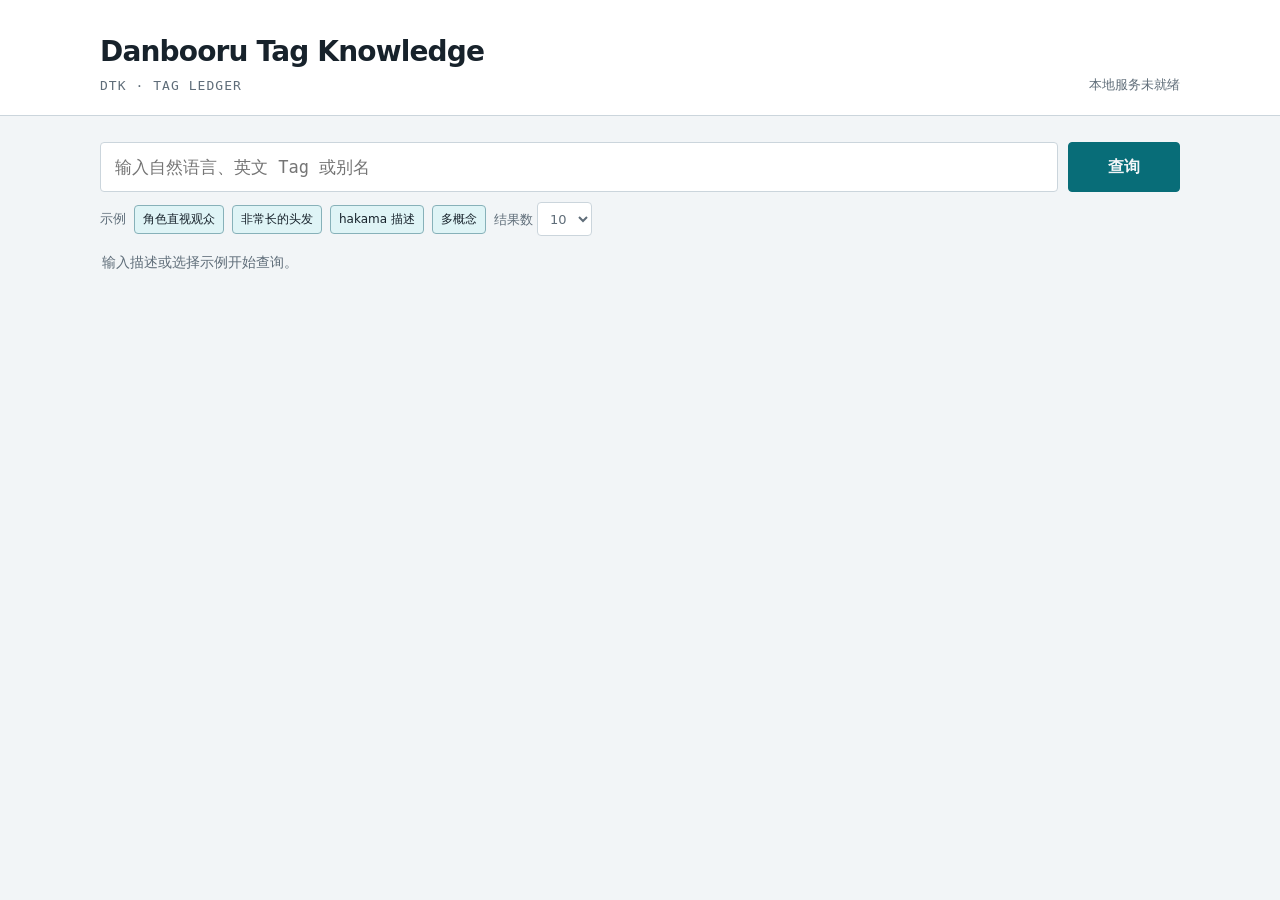
==== web/index.html @ 4ef67b13 "M2: add semantic hybrid retrieval and local web UI" ====
<!doctype html>
<html lang="zh-CN">
<head>
  <meta charset="utf-8">
  <meta name="viewport" content="width=device-width, initial-scale=1">
  <title>DTK · Danbooru Tag Knowledge</title>
  <style>
    :root {
      --paper: #f2f5f7;
      --surface: #ffffff;
      --ink: #17222b;
      --muted: #5f6d79;
      --line: #cbd5dc;
      --accent: #086d78;
      --accent-soft: #dff4f6;
      --general: #007482;
      --artist: #a84846;
      --copyright: #75519f;
      --character: #2d7444;
      --meta: #a36616;
      --mono: Consolas, "Cascadia Mono", "Sarasa Mono SC", monospace;
      --sans: "Segoe UI", "PingFang SC", "Microsoft YaHei", system-ui, sans-serif;
    }

    @media (prefers-color-scheme: dark) {
      :root {
        --paper: #101820;
        --surface: #17222b;
        --ink: #e9f0f4;
        --muted: #9dadb8;
        --line: #30404b;
        --accent: #74d7e2;
        --accent-soft: #173238;
      }
    }

    * { box-sizing: border-box; }
    body {
      margin: 0;
      min-height: 100vh;
      background: var(--paper);
      color: var(--ink);
      font-family: var(--sans);
      line-height: 1.55;
    }

    .shell { width: min(1080px, calc(100% - 32px)); margin: 0 auto; }

    header {
      border-bottom: 1px solid var(--line);
      background: var(--surface);
    }
    .header-row {
      display: flex;
      align-items: end;
      justify-content: space-between;
      gap: 24px;
      padding: 30px 0 20px;
    }
    h1 {
      margin: 0;
      font-size: 28px;
      letter-spacing: -0.03em;
    }
    h1 small {
      display: block;
      margin-top: 5px;
      font: 500 13px/1.3 var(--mono);
      color: var(--muted);
      letter-spacing: 0.08em;
    }
    .service-status {
      flex: 0 0 auto;
      max-width: 300px;
      font-size: 13px;
      color: var(--muted);
      text-align: right;
    }
    .service-status strong { color: var(--ink); font-weight: 650; }

    .search-panel { margin: 26px 0 12px; }
    .query-grid { display: grid; grid-template-columns: 1fr 112px; gap: 10px; }
    input[type="search"], select, button {
      font: inherit;
      color: inherit;
      border: 1px solid var(--line);
      background: var(--surface);
      border-radius: 4px;
    }
    input[type="search"] {
      width: 100%;
      min-height: 50px;
      padding: 10px 14px;
      font-family: var(--mono);
      font-size: 17px;
    }
    input[type="search"]:focus-visible, select:focus-visible, button:focus-visible {
      outline: 3px solid color-mix(in srgb, var(--accent) 45%, transparent);
      outline-offset: 1px;
      border-color: var(--accent);
    }
    button { cursor: pointer; }
    button[type="submit"] {
      min-height: 50px;
      background: var(--accent);
      border-color: var(--accent);
      color: var(--paper);
      font-weight: 700;
    }
    .query-tools {
      display: flex;
      flex-wrap: wrap;
      align-items: center;
      gap: 8px;
      margin-top: 10px;
      color: var(--muted);
      font-size: 13px;
    }
    .example {
      padding: 4px 8px;
      font-size: 12px;
      color: var(--ink);
      background: var(--accent-soft);
      border-color: color-mix(in srgb, var(--accent) 35%, var(--line));
    }
    select { min-height: 34px; padding: 4px 8px; margin-left: auto; }

    .status-line {
      min-height: 28px;
      margin: 0;
      padding: 4px 2px;
      color: var(--muted);
      font-size: 14px;
    }
    .status-line.error { color: var(--artist); }

    .results {
      display: grid;
      gap: 9px;
      margin: 0 0 48px;
      padding: 0;
      list-style: none;
    }
    .result {
      display: grid;
      grid-template-columns: 46px 1fr auto;
      gap: 12px;
      padding: 14px 16px;
      background: var(--surface);
      border: 1px solid var(--line);
      border-left: 4px solid var(--tag-color, var(--accent));
      border-radius: 3px;
    }
    .result-index {
      font-family: var(--mono);
      color: var(--muted);
      font-size: 13px;
      padding-top: 4px;
    }
    .result-main { min-width: 0; }
    .tag-line { display: flex; flex-wrap: wrap; align-items: center; gap: 8px; }
    code.tag {
      font-family: var(--mono);
      font-size: 16px;
      font-weight: 700;
      color: var(--ink);
      overflow-wrap: anywhere;
    }
    .chip {
      display: inline-block;
      padding: 1px 7px;
      border-radius: 999px;
      color: #fff;
      background: var(--tag-color, var(--muted));
      font-size: 11px;
      font-weight: 700;
      letter-spacing: .02em;
    }
    .meta { margin-top: 5px; color: var(--muted); font-size: 12.5px; }
    .excerpt { margin: 8px 0 0; font-size: 14px; color: var(--ink); }
    .actions { display: flex; flex-direction: column; align-items: stretch; gap: 6px; }
    .actions button { min-width: 70px; min-height: 30px; font-size: 12px; }
    details.tag-detail { margin-top: 10px; }
    details.tag-detail summary { color: var(--accent); cursor: pointer; font-size: 13px; }
    .detail-body { margin-top: 6px; white-space: pre-wrap; font-size: 13.5px; }
    .result.group { display: block; border-left-color: var(--accent); }
    .group-head {
      display: flex;
      flex-wrap: wrap;
      align-items: baseline;
      gap: 8px;
    }
    .group-label {
      font-family: var(--mono);
      font-size: 11px;
      letter-spacing: .08em;
      color: var(--accent);
    }
    .group-query { font-weight: 650; overflow-wrap: anywhere; }
    .group-meta { color: var(--muted); font-size: 12.5px; }
    .group-results {
      display: grid;
      gap: 8px;
      margin: 10px 0 0;
      padding: 0;
      list-style: none;
    }
    .group-empty { color: var(--muted); font-size: 13px; }
    .empty {
      padding: 36px;
      text-align: center;
      background: var(--surface);
      border: 1px dashed var(--line);
      color: var(--muted);
    }

    @media (max-width: 680px) {
      .header-row { align-items: start; flex-direction: column; gap: 10px; }
      .service-status { text-align: left; }
      .query-grid { grid-template-columns: 1fr; }
      .result { grid-template-columns: 1fr; }
      .result-index { display: none; }
      .actions { flex-direction: row; }
      select { margin-left: 0; }
    }

    @media (prefers-reduced-motion: no-preference) {
      button[type="submit"]:active { transform: translateY(1px); }
    }
  </style>
</head>
<body>
<header>
  <div class="shell header-row">
    <div>
      <h1>Danbooru Tag Knowledge<small>DTK · TAG LEDGER</small></h1>
    </div>
    <div class="service-status" id="service-status">正在连接本地知识库…</div>
  </div>
</header>

<main class="shell">
  <section class="search-panel" aria-label="Tag 查询">
    <form id="search-form" class="query-grid">
      <input
        id="query"
        name="query"
        type="search"
        autocomplete="off"
        placeholder="输入自然语言、英文 Tag 或别名"
        aria-label="查询 Tag"
        required
      >
      <button type="submit">查询</button>
    </form>
    <div class="query-tools">
      <span>示例</span>
      <button class="example" type="button" data-query="角色直视观众">角色直视观众</button>
      <button class="example" type="button" data-query="非常长的头发">非常长的头发</button>
      <button class="example" type="button" data-query="traditional japanese wide trouser skirt">hakama 描述</button>
      <button class="example" type="button" data-query="角色直视观众，非常长的头发">多概念</button>
      <label>
        结果数
        <select id="limit" aria-label="返回结果数">
          <option value="5">5</option>
          <option value="10" selected>10</option>
          <option value="20">20</option>
          <option value="50">50</option>
        </select>
      </label>
    </div>
  </section>

  <p class="status-line" id="status" role="status" aria-live="polite">输入描述或选择示例开始查询。</p>
  <ul class="results" id="results" aria-label="查询结果"></ul>
</main>

<script>
'use strict';
const form = document.getElementById('search-form');
const queryInput = document.getElementById('query');
const limitInput = document.getElementById('limit');
const statusLine = document.getElementById('status');
const resultsList = document.getElementById('results');
const serviceStatus = document.getElementById('service-status');
const numberFormat = new Intl.NumberFormat('zh-CN');
const matchLabels = {
  exact_name: '精确名称',
  alias: '别名',
  full_text: '全文',
  vector: '语义',
  hybrid: '混合',
  grouped: '分组'
};

function setBusy(text) {
  statusLine.classList.remove('error');
  statusLine.textContent = text;
}

function setError(text) {
  statusLine.classList.add('error');
  statusLine.textContent = text;
}

function categoryColor(type) {
  const colors = {
    general: 'var(--general)',
    artist: 'var(--artist)',
    copyright: 'var(--copyright)',
    character: 'var(--character)',
    meta: 'var(--meta)'
  };
  return colors[type] || 'var(--muted)';
}

function makeElement(tag, className, text) {
  const node = document.createElement(tag);
  if (className) node.className = className;
  if (text !== undefined) node.textContent = text;
  return node;
}

async function loadTagDetail(name, container, button) {
  button.disabled = true;
  try {
    const response = await fetch(`/api/tag?name=${encodeURIComponent(name)}`);
    const record = await response.json();
    if (!response.ok) throw new Error(record.error || '读取详情失败');
    const details = makeElement('details', 'tag-detail');
    const summary = makeElement('summary', '', '完整释义与别名');
    const body = makeElement('div', 'detail-body');
    body.textContent = record.wiki || '(此 Tag 在当前快照中没有 Wiki)';
    if (record.aliases?.length) {
      body.textContent += `\n\n别名：${record.aliases.join('、')}`;
    }
    details.append(summary, body);
    container.append(details);
    button.textContent = '已展开';
  } catch (error) {
    setError(error.message);
    button.disabled = false;
  }
}

function renderResult(item, index) {
  const row = makeElement('li', 'result');
  row.style.setProperty('--tag-color', categoryColor(item.type));

  const indexNode = makeElement('div', 'result-index', String(index).padStart(2, '0'));
  const main = makeElement('div', 'result-main');
  const tagLine = makeElement('div', 'tag-line');
  tagLine.append(
    makeElement('code', 'tag', item.tag),
    makeElement('span', 'chip', item.type)
  );

  const meta = makeElement('div', 'meta');
  const matchText = matchLabels[item.matched_by] || item.matched_by;
  const scoreText = item.match_score === undefined ? '' : ` · score ${Number(item.match_score).toFixed(4)}`;
  const aliasText = item.matched_alias ? ` · 命中别名 ${item.matched_alias}` : '';
  meta.textContent = `${matchText} · ${numberFormat.format(item.post_count)} 图${scoreText}${aliasText}`;

  main.append(tagLine, meta);
  if (item.wiki_excerpt) main.append(makeElement('p', 'excerpt', item.wiki_excerpt));

  const actions = makeElement('div', 'actions');
  const copyButton = makeElement('button', '', '复制');
  copyButton.type = 'button';
  copyButton.addEventListener('click', async () => {
    await navigator.clipboard.writeText(item.tag);
    copyButton.textContent = '已复制';
  });
  const detailButton = makeElement('button', '', '详情');
  detailButton.type = 'button';
  detailButton.addEventListener('click', () => {
    loadTagDetail(item.tag, main, detailButton);
  });
  actions.append(copyButton, detailButton);
  row.append(indexNode, main, actions);
  return row;
}

function renderGroup(group, groupIndex) {
  const wrapper = makeElement('li', 'result group');
  const head = makeElement('div', 'group-head');
  const label = makeElement('span', 'group-label', `CONCEPT ${String(groupIndex).padStart(2, '0')}`);
  const query = makeElement('span', 'group-query', group.query);
  const matchText = matchLabels[group.matched_by] || group.matched_by;
  const meta = makeElement('span', 'group-meta', `${matchText} · ${group.results.length} 条`);
  head.append(label, query, meta);
  const rows = makeElement('ul', 'group-results');
  group.results.forEach((item, index) => rows.append(renderResult(item, index + 1)));
  if (!group.results.length) rows.append(makeElement('li', 'group-empty', '这个概念没有匹配 Tag。'));
  wrapper.append(head, rows);
  return wrapper;
}

async function runSearch(event) {
  event.preventDefault();
  const query = queryInput.value.trim();
  if (!query) return;
  setBusy('正在查询…');
  resultsList.replaceChildren();
  try {
    const params = new URLSearchParams({query, limit: limitInput.value});
    const response = await fetch(`/api/search?${params}`);
    const result = await response.json();
    if (!response.ok) throw new Error(result.error || '查询失败');
    if (result.groups) {
      result.groups.forEach((group, index) => resultsList.append(renderGroup(group, index + 1)));
      const total = result.groups.reduce((sum, group) => sum + group.results.length, 0);
      setBusy(`完成 · 分组 · ${result.groups.length} 组 · ${total} 条`);
      return;
    }
    const rows = result.results || [];
    rows.forEach((item, index) => resultsList.append(renderResult(item, index + 1)));
    if (!rows.length) {
      const empty = makeElement('li', 'empty', '当前快照没有匹配的 Tag。可以换一种画面描述，或直接输入英文 Tag。');
      resultsList.append(empty);
    }
    setBusy(`完成 · ${matchLabels[result.matched_by] || result.matched_by} · 返回 ${rows.length} 条`);
  } catch (error) {
    setError(error.message);
  }
}

async function loadHealth() {
  try {
    const response = await fetch('/health');
    const health = await response.json();
    if (!health.semantic) {
      serviceStatus.innerHTML = '';
      serviceStatus.append('当前模式：FTS 词典');
      return;
    }
    serviceStatus.innerHTML = '';
    serviceStatus.append(
      '语义检索：',
      Object.assign(document.createElement('strong'), {textContent: '开启'}),
      ` · ${numberFormat.format(health.indexed_tags)} Tag`
    );
  } catch {
    serviceStatus.textContent = '本地服务未就绪';
  }
}

document.querySelectorAll('.example').forEach((button) => {
  button.addEventListener('click', () => {
    queryInput.value = button.dataset.query;
    form.requestSubmit();
  });
});
form.addEventListener('submit', runSearch);
loadHealth();
</script>
</body>
</html>
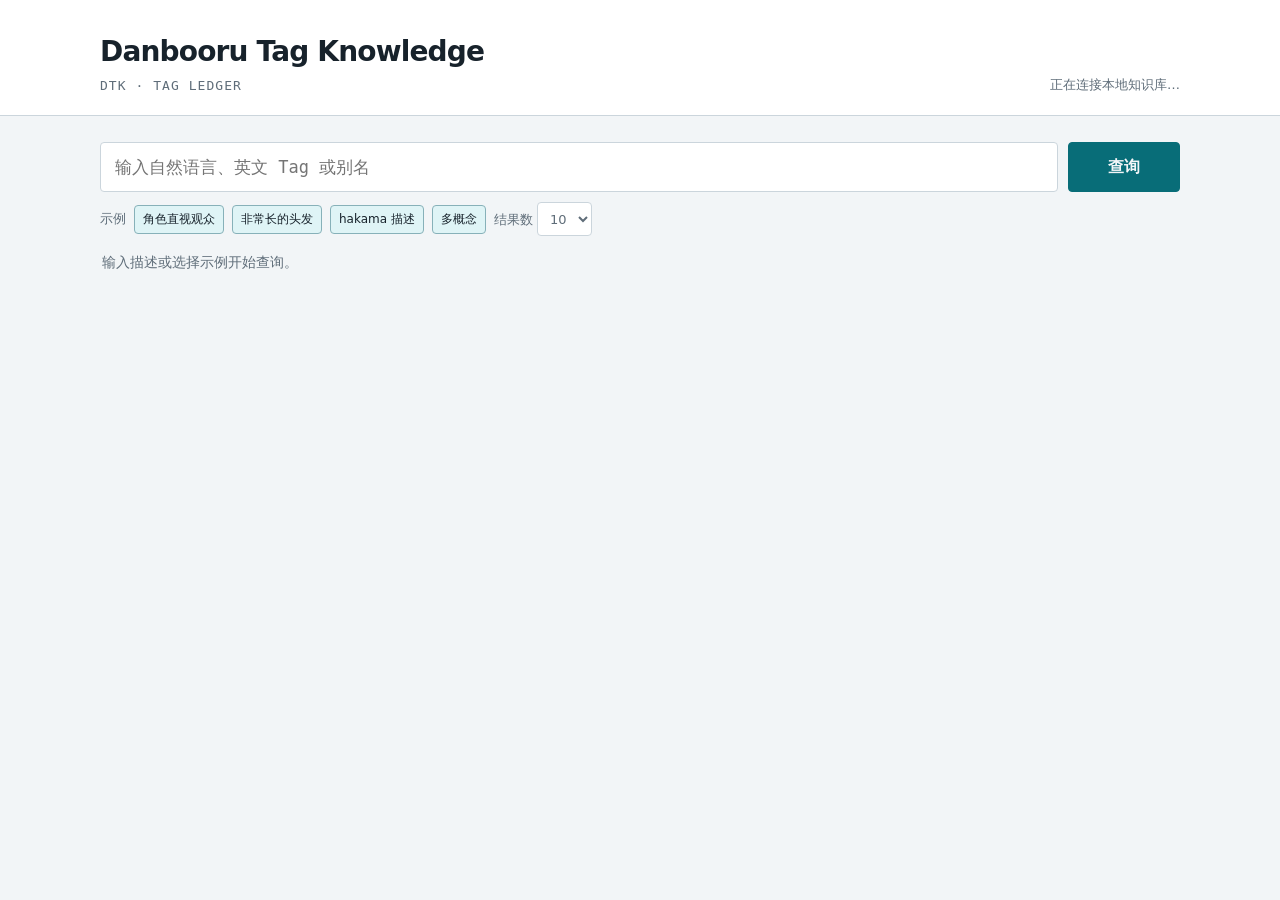
==== commit 6bf3de44: "M2: surface Chinese layers in web UI, log build-out inventory" ====
--- a/web/index.html
+++ b/web/index.html
@@ -290,6 +290,7 @@
   full_text: '全文',
   vector: '语义',
   hybrid: '混合',
+  no_match: '无匹配',
   grouped: '分组'
 };
 
@@ -328,11 +329,36 @@
     const record = await response.json();
     if (!response.ok) throw new Error(record.error || '读取详情失败');
     const details = makeElement('details', 'tag-detail');
-    const summary = makeElement('summary', '', '完整释义与别名');
+    const summary = makeElement('summary', '', '完整释义、证据与别名');
     const body = makeElement('div', 'detail-body');
-    body.textContent = record.wiki || '(此 Tag 在当前快照中没有 Wiki)';
+    let detailText = '';
+    if (record.research) {
+      detailText += `已发布研究定义：${record.research.definition_zh}\n`;
+      if (record.research.documents?.length) {
+        detailText += `\n语义表达：\n${record.research.documents.map(doc => `${doc.language.toUpperCase()} ${doc.kind}: ${doc.text}`).join('\n')}\n`;
+      }
+      if (record.research.evidence?.length) {
+        detailText += `\n证据：\n${record.research.evidence.map(item => `- ${item.quote}\n  ${item.url}`).join('\n')}\n`;
+      }
+      detailText += `\n发布时间：${record.research.published_at}\n`;
+    if (record.cn_definition) {
+      detailText += `\n中文定义：${record.cn_definition}\n`;
+    }
+    detailText += record.wiki
+      ? `\n官方 Wiki${record.wiki_source === 'upstream' ? '（官方线站同步）' : ''}：\n${record.wiki}`
+      : '\n官方 Wiki：当前快照没有原文。';
+    body.textContent = detailText;
+    if (record.cn_name) {
+      body.textContent += `\n\n中文名：${record.cn_name}`;
+    }
     if (record.aliases?.length) {
-      body.textContent += `\n\n别名：${record.aliases.join('、')}`;
+      body.textContent += `\n别名：${record.aliases.join('、')}`;
+    }
+    if (record.other_names?.length) {
+      body.textContent += `\n官方别名（含中/日）：${record.other_names.join('、')}`;
+    }
+    if (record.search_terms?.length) {
+      body.textContent += `\n检索联想词：${record.search_terms.join('、')}`;
     }
     details.append(summary, body);
     container.append(details);
@@ -354,6 +380,9 @@
     makeElement('code', 'tag', item.tag),
     makeElement('span', 'chip', item.type)
   );
+  if (item.cn_name) {
+    tagLine.append(makeElement('span', 'chip cn', item.cn_name));
+  }
 
   const meta = makeElement('div', 'meta');
   const matchText = matchLabels[item.matched_by] || item.matched_by;
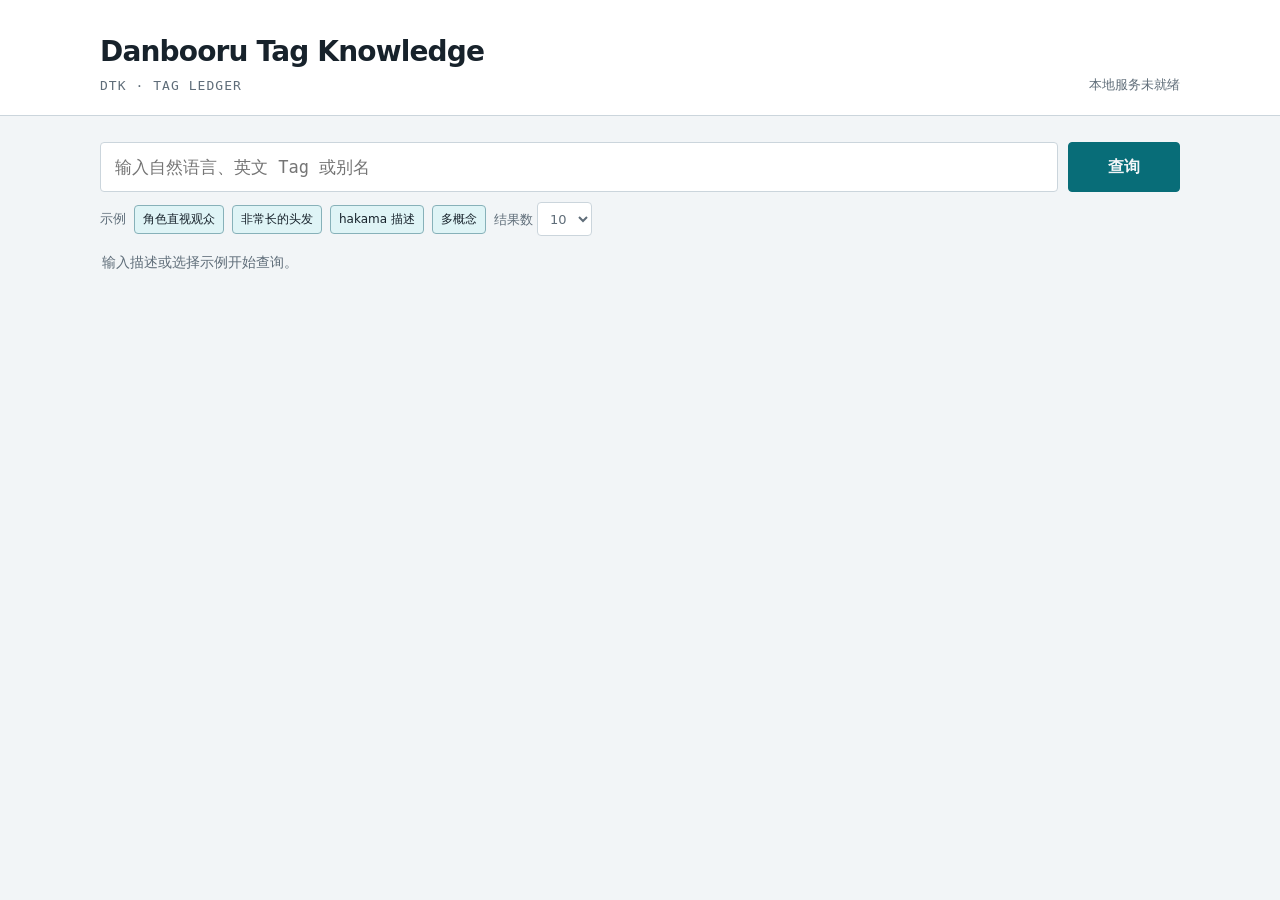
==== commit e34557f0: "webui: fix script-breaking brace, add embed FTS fallback with degraded notice - web/index.html: load" ====
--- a/web/index.html
+++ b/web/index.html
@@ -341,6 +341,7 @@
         detailText += `\n证据：\n${record.research.evidence.map(item => `- ${item.quote}\n  ${item.url}`).join('\n')}\n`;
       }
       detailText += `\n发布时间：${record.research.published_at}\n`;
+    }
     if (record.cn_definition) {
       detailText += `\n中文定义：${record.cn_definition}\n`;
     }
@@ -436,10 +437,11 @@
     const response = await fetch(`/api/search?${params}`);
     const result = await response.json();
     if (!response.ok) throw new Error(result.error || '查询失败');
+    const degradedNote = result.degraded ? ' · 嵌入服务不可用，已跳过语义检索（检查 DTK_LLM_BASE_URL 配置）' : '';
     if (result.groups) {
       result.groups.forEach((group, index) => resultsList.append(renderGroup(group, index + 1)));
       const total = result.groups.reduce((sum, group) => sum + group.results.length, 0);
-      setBusy(`完成 · 分组 · ${result.groups.length} 组 · ${total} 条`);
+      setBusy(`完成 · 分组 · ${result.groups.length} 组 · ${total} 条${degradedNote}`);
       return;
     }
     const rows = result.results || [];
@@ -448,7 +450,7 @@
       const empty = makeElement('li', 'empty', '当前快照没有匹配的 Tag。可以换一种画面描述，或直接输入英文 Tag。');
       resultsList.append(empty);
     }
-    setBusy(`完成 · ${matchLabels[result.matched_by] || result.matched_by} · 返回 ${rows.length} 条`);
+    setBusy(`完成 · ${matchLabels[result.matched_by] || result.matched_by} · 返回 ${rows.length} 条${degradedNote}`);
   } catch (error) {
     setError(error.message);
   }
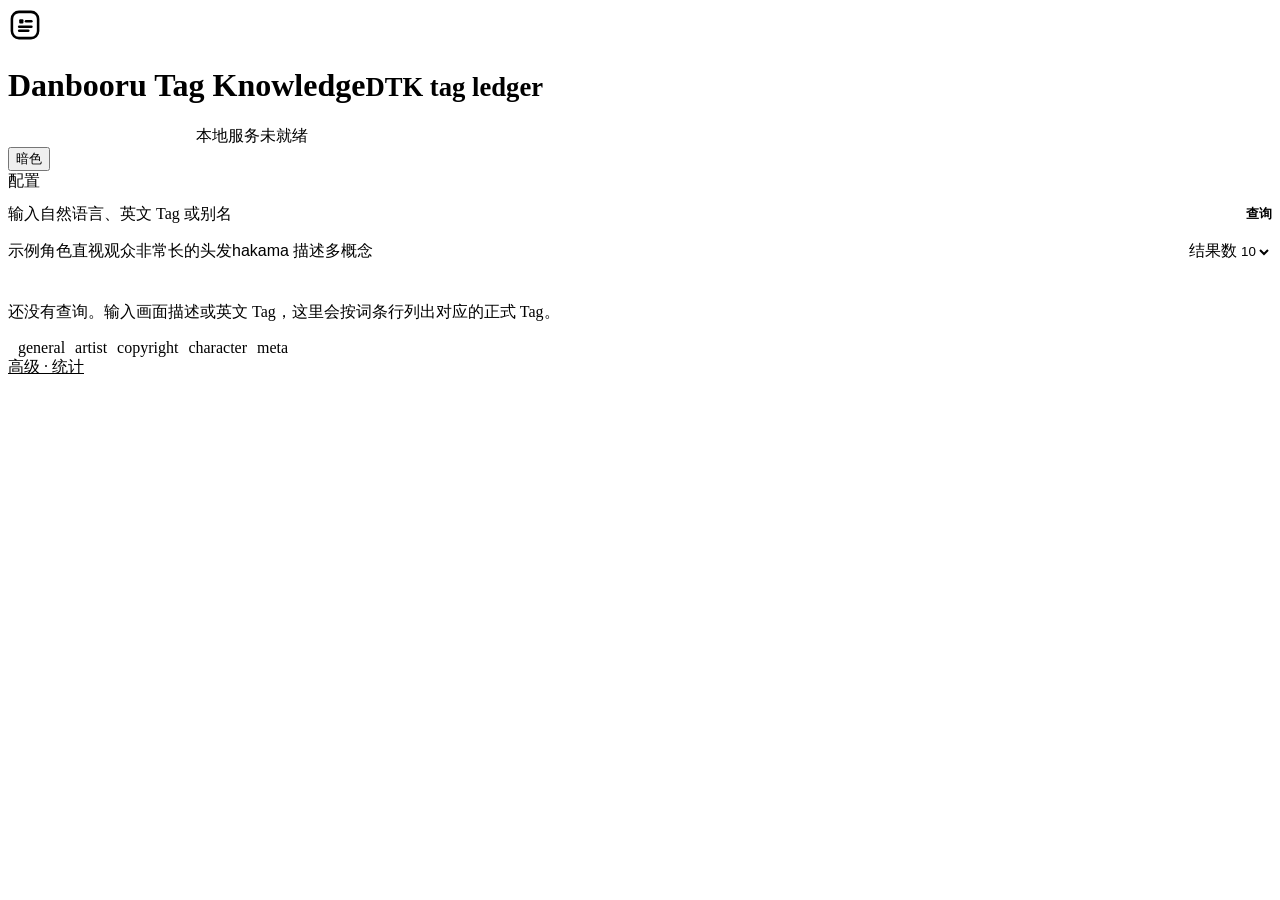
==== commit c95a522b: "P0-P3: layered config, /lab advanced area, jobs framework, research approval UI, management jobs, re" ====
--- a/web/index.html
+++ b/web/index.html
@@ -3,239 +3,276 @@
 <head>
   <meta charset="utf-8">
   <meta name="viewport" content="width=device-width, initial-scale=1">
-  <title>DTK · Danbooru Tag Knowledge</title>
+  <title>Danbooru Tag Knowledge（DTK）</title>
+  <meta name="description" content="把画面描述翻译成 Danbooru 正式 Tag 的本地知识库：语义检索、全文、别名与官方 Wiki。">
+  <script>try { const m = localStorage.getItem('dtk-mode'); if (m) document.documentElement.dataset.mode = m; } catch {}</script>
+  <link rel="icon" type="image/svg+xml" href="/favicon.svg">
+  <link rel="preconnect" href="https://fonts.googleapis.com">
+  <link rel="preconnect" href="https://fonts.gstatic.com" crossorigin>
+  <link href="https://fonts.googleapis.com/css2?family=Epilogue:wght@400;600;700&family=IBM+Plex+Mono:wght@400;600&display=swap" rel="stylesheet">
+  <link rel="stylesheet" href="/assets/app.css">
   <style>
-    :root {
-      --paper: #f2f5f7;
-      --surface: #ffffff;
-      --ink: #17222b;
-      --muted: #5f6d79;
-      --line: #cbd5dc;
-      --accent: #086d78;
-      --accent-soft: #dff4f6;
-      --general: #007482;
-      --artist: #a84846;
-      --copyright: #75519f;
-      --character: #2d7444;
-      --meta: #a36616;
-      --mono: Consolas, "Cascadia Mono", "Sarasa Mono SC", monospace;
-      --sans: "Segoe UI", "PingFang SC", "Microsoft YaHei", system-ui, sans-serif;
-    }
-
-    @media (prefers-color-scheme: dark) {
-      :root {
-        --paper: #101820;
-        --surface: #17222b;
-        --ink: #e9f0f4;
-        --muted: #9dadb8;
-        --line: #30404b;
-        --accent: #74d7e2;
-        --accent-soft: #173238;
-      }
-    }
-
-    * { box-sizing: border-box; }
-    body {
-      margin: 0;
-      min-height: 100vh;
-      background: var(--paper);
-      color: var(--ink);
-      font-family: var(--sans);
-      line-height: 1.55;
-    }
-
-    .shell { width: min(1080px, calc(100% - 32px)); margin: 0 auto; }
-
-    header {
-      border-bottom: 1px solid var(--line);
-      background: var(--surface);
-    }
-    .header-row {
-      display: flex;
-      align-items: end;
-      justify-content: space-between;
-      gap: 24px;
-      padding: 30px 0 20px;
-    }
-    h1 {
-      margin: 0;
-      font-size: 28px;
-      letter-spacing: -0.03em;
-    }
-    h1 small {
-      display: block;
-      margin-top: 5px;
-      font: 500 13px/1.3 var(--mono);
-      color: var(--muted);
-      letter-spacing: 0.08em;
-    }
-    .service-status {
-      flex: 0 0 auto;
-      max-width: 300px;
-      font-size: 13px;
-      color: var(--muted);
-      text-align: right;
-    }
-    .service-status strong { color: var(--ink); font-weight: 650; }
-
-    .search-panel { margin: 26px 0 12px; }
-    .query-grid { display: grid; grid-template-columns: 1fr 112px; gap: 10px; }
-    input[type="search"], select, button {
-      font: inherit;
-      color: inherit;
-      border: 1px solid var(--line);
-      background: var(--surface);
-      border-radius: 4px;
-    }
+    /* Hallmark · nav: kept, one header row · signature: the ruled tag ledger, colour means category, ledger glyph mark · states: busy, empty, error, full, degraded · modes: light + dark (auto + toggle) · ink: paper · shared tokens/base live in /assets/app.css since the /lab page */
+    /* Hallmark · axes: light/grotesk-sans/chromatic-teal · posture: restrained · job: query tags · built: 2026-11-13 */
+    /* Hallmark · pre-emit critique: P4 H4 E4 S4 R5 V4 · weakest: E, a one-field header can read bare; carried by the ink-ruled ledger opening and the printed-notice error state */
+    /* Hallmark · reworded "danbooru tag knowledge dtk · tag ledger" to "danbooru tag knowledge dtk tag ledger" · 63 and 67 name the tracked-caps, dot-joined label */
+    /* Hallmark · finish-review: subagent, ship · 5 findings · 4 resolved, 1 guard (category hues stay inside the squares) · light set recaptured on the record */
+    .service-status { flex: 0 0 auto; max-width: 300px; font-size: var(--text-sm); color: var(--color-muted); text-align: right; }
+    .service-status strong { color: var(--color-ink); font-weight: 600; }
+    .config { position: relative; }
+    .config > summary { display: inline-flex; align-items: center; list-style: none; }
+    .config > summary::-webkit-details-marker { display: none; }
+    .config[open] > summary { background: var(--color-paper-2); }
+    .config-panel {
+      position: absolute; right: 0; top: calc(100% + var(--space-xs)); z-index: var(--z-dropdown);
+      width: 22rem; max-width: 70vw;
+      padding: var(--space-md);
+      background: var(--color-paper); color: var(--color-ink);
+      border-radius: var(--radius-card); box-shadow: var(--shadow-card);
+    }
+    .config-panel dl { margin: 0; }
+    .config-panel .row {
+      display: flex; justify-content: space-between; align-items: baseline; gap: var(--space-md);
+      padding-block: var(--space-2xs); border-bottom: var(--rule-hair) solid var(--color-rule-2);
+    }
+    .config-panel .row:last-of-type { border-bottom: none; }
+    .config-panel dt { font-size: var(--text-sm); color: var(--color-muted); }
+    .config-panel dd { margin: 0; font-size: var(--text-sm); color: var(--color-ink); text-align: right; min-width: 0; overflow-wrap: break-word; }
+    .config-panel dd.code { font-family: var(--font-outlier); font-size: var(--text-xs); }
+    .config-panel dd.down { color: var(--color-ink); font-weight: 600; }
+    .config-panel .switch { display: flex; align-items: center; gap: var(--space-2xs); font-size: var(--text-sm); color: var(--color-ink); cursor: pointer; }
+    .config-panel .switch input { accent-color: var(--color-accent); }
+    .config-form { display: grid; gap: var(--space-2xs); margin-top: var(--space-sm); }
+    .config-form label { display: grid; gap: var(--space-3xs); font-size: var(--text-sm); color: var(--color-muted); }
+    .config-form input {
+      width: 100%; min-height: 2rem; padding: var(--space-3xs) var(--space-2xs);
+      font-family: var(--font-outlier); font-size: var(--text-sm); color: var(--color-ink);
+      background: var(--color-paper); border: var(--rule-hair) solid var(--color-muted); border-radius: 8px;
+    }
+    .config-form input:hover { background: var(--color-paper-2); }
+    .config-form input:focus-visible { outline: 2px solid var(--color-focus); outline-offset: -3px; border-color: var(--color-ink-2); }
+    .config-form button[type="submit"] {
+      min-height: 2rem; margin-top: var(--space-2xs);
+      font-weight: 600; font-size: var(--text-sm); color: var(--color-ink);
+      background: var(--color-paper); border: var(--rule-hair) solid var(--color-rule); border-radius: 10px;
+      transition: background-color var(--dur-micro) var(--ease-out);
+    }
+    .config-form button[type="submit"]:hover { background: var(--color-paper-2); border-color: var(--color-ink-2); }
+    .config-form button[type="submit"]:active { background: var(--color-paper-3); }
+    .config-form .form-note { margin: 0; font-size: var(--text-xs); color: var(--color-muted); }
+
+    .search-panel { margin: var(--space-lg) 0 var(--space-sm); }
+    .query-grid { display: grid; grid-template-columns: minmax(0, 1fr) auto; gap: var(--space-sm); }
     input[type="search"] {
-      width: 100%;
-      min-height: 50px;
-      padding: 10px 14px;
-      font-family: var(--mono);
-      font-size: 17px;
-    }
-    input[type="search"]:focus-visible, select:focus-visible, button:focus-visible {
-      outline: 3px solid color-mix(in srgb, var(--accent) 45%, transparent);
-      outline-offset: 1px;
-      border-color: var(--accent);
+      width: 100%; min-height: 2.75rem; padding: var(--space-2xs) var(--space-sm);
+      font-family: var(--font-body); font-size: var(--text-md); color: var(--color-ink);
+      background: var(--color-paper); border: var(--rule-hair) solid var(--color-muted);
+      border-radius: 10px; outline: 2px solid transparent; outline-offset: -3px;
+    }
+    input[type="search"]::placeholder { color: var(--color-muted); }
+    input[type="search"]:hover { background: var(--color-paper-2); }
+    input[type="search"]:focus-visible { outline-color: var(--color-focus); border-color: var(--color-ink-2); }
+    select {
+      min-height: 2rem; padding: var(--space-3xs) var(--space-2xs);
+      color: var(--color-ink); background: var(--color-paper);
+      border: var(--rule-hair) solid var(--color-muted); border-radius: 10px;
     }
     button { cursor: pointer; }
+    button:disabled { opacity: 0.55; cursor: not-allowed; }
     button[type="submit"] {
-      min-height: 50px;
-      background: var(--accent);
-      border-color: var(--accent);
-      color: var(--paper);
-      font-weight: 700;
-    }
+      min-height: 2.75rem; padding-inline: var(--space-lg);
+      font-weight: 600; color: var(--color-paper);
+      background: var(--color-ink); border: var(--rule-hair) solid var(--color-ink);
+      border-radius: 10px;
+      transition: background-color var(--dur-micro) var(--ease-out);
+    }
+    button[type="submit"]:hover { background: var(--color-ink-2); border-color: var(--color-ink-2); }
+    button[type="submit"]:active { background: var(--color-ink-2); }
     .query-tools {
-      display: flex;
-      flex-wrap: wrap;
-      align-items: center;
-      gap: 8px;
-      margin-top: 10px;
-      color: var(--muted);
-      font-size: 13px;
+      display: flex; flex-wrap: wrap; align-items: center;
+      gap: var(--space-xs); margin-top: var(--space-sm);
+      color: var(--color-muted); font-size: var(--text-sm);
     }
     .example {
-      padding: 4px 8px;
-      font-size: 12px;
-      color: var(--ink);
-      background: var(--accent-soft);
-      border-color: color-mix(in srgb, var(--accent) 35%, var(--line));
-    }
-    select { min-height: 34px; padding: 4px 8px; margin-left: auto; }
+      position: relative; min-height: 2rem; padding: var(--space-2xs) var(--space-sm);
+      font-size: var(--text-sm); color: var(--color-ink-2);
+      background: var(--color-paper); border: var(--rule-hair) solid var(--color-rule); border-radius: 10px;
+      transition: background-color var(--dur-micro) var(--ease-out), border-color var(--dur-micro) var(--ease-out);
+    }
+    .example::before { content: ""; position: absolute; inset: -6px; }
+    .example:hover { background: var(--color-paper-2); border-color: var(--color-rule); }
+    .example:active { background: var(--color-paper-3); }
+    .query-tools label { margin-left: auto; display: flex; align-items: center; gap: var(--space-2xs); }
 
     .status-line {
-      min-height: 28px;
-      margin: 0;
-      padding: 4px 2px;
-      color: var(--muted);
-      font-size: 14px;
-    }
-    .status-line.error { color: var(--artist); }
+      min-height: 1lh; margin: var(--space-sm) 0; padding: var(--space-2xs) var(--space-3xs);
+      color: var(--color-muted); font-size: var(--text-sm);
+    }
+    .status-line.error {
+      display: inline-block; padding: var(--space-sm) var(--space-md);
+      background: var(--color-paper-2); border: var(--rule-hair) solid var(--color-ink);
+      border-radius: 10px; color: var(--color-ink); font-weight: 600;
+    }
 
     .results {
-      display: grid;
-      gap: 9px;
-      margin: 0 0 48px;
-      padding: 0;
-      list-style: none;
+      margin: var(--space-lg) 0 var(--space-2xl); padding: 0; list-style: none;
+      border-top: var(--rule-hair) solid var(--color-ink);
     }
     .result {
-      display: grid;
-      grid-template-columns: 46px 1fr auto;
-      gap: 12px;
-      padding: 14px 16px;
-      background: var(--surface);
-      border: 1px solid var(--line);
-      border-left: 4px solid var(--tag-color, var(--accent));
-      border-radius: 3px;
+      position: relative;
+      display: grid; grid-template-columns: 3.5rem minmax(0, 1fr) auto;
+      gap: var(--space-md); align-items: start;
+      padding-block: var(--space-sm);
+      border-bottom: var(--rule-hair) solid var(--color-rule);
     }
     .result-index {
-      font-family: var(--mono);
-      color: var(--muted);
-      font-size: 13px;
-      padding-top: 4px;
+      display: flex; align-items: center; gap: var(--space-2xs); padding-top: var(--space-2xs);
+      font-family: var(--font-outlier); font-size: var(--text-sm); color: var(--color-muted);
+    }
+    .result-index::before {
+      content: ""; display: block; flex: 0 0 auto; width: 10px; height: 10px;
+      border-radius: 2px; background: var(--tag-color, var(--color-muted));
     }
     .result-main { min-width: 0; }
-    .tag-line { display: flex; flex-wrap: wrap; align-items: center; gap: 8px; }
+    .tag-line { display: flex; flex-wrap: wrap; align-items: center; gap: var(--space-xs); }
     code.tag {
-      font-family: var(--mono);
-      font-size: 16px;
-      font-weight: 700;
-      color: var(--ink);
-      overflow-wrap: anywhere;
+      font-family: var(--font-outlier); font-weight: 600; font-size: var(--text-md);
+      color: var(--color-ink); overflow-wrap: break-word;
     }
     .chip {
-      display: inline-block;
-      padding: 1px 7px;
-      border-radius: 999px;
-      color: #fff;
-      background: var(--tag-color, var(--muted));
-      font-size: 11px;
-      font-weight: 700;
-      letter-spacing: .02em;
-    }
-    .meta { margin-top: 5px; color: var(--muted); font-size: 12.5px; }
-    .excerpt { margin: 8px 0 0; font-size: 14px; color: var(--ink); }
-    .actions { display: flex; flex-direction: column; align-items: stretch; gap: 6px; }
-    .actions button { min-width: 70px; min-height: 30px; font-size: 12px; }
-    details.tag-detail { margin-top: 10px; }
-    details.tag-detail summary { color: var(--accent); cursor: pointer; font-size: 13px; }
-    .detail-body { margin-top: 6px; white-space: pre-wrap; font-size: 13.5px; }
-    .result.group { display: block; border-left-color: var(--accent); }
-    .group-head {
-      display: flex;
-      flex-wrap: wrap;
-      align-items: baseline;
-      gap: 8px;
-    }
-    .group-label {
-      font-family: var(--mono);
-      font-size: 11px;
-      letter-spacing: .08em;
-      color: var(--accent);
-    }
-    .group-query { font-weight: 650; overflow-wrap: anywhere; }
-    .group-meta { color: var(--muted); font-size: 12.5px; }
+      display: inline-flex; align-items: center; padding: var(--space-3xs) var(--space-xs);
+      border-radius: var(--radius-pill); font-size: var(--text-xs); color: var(--color-ink-2);
+      box-shadow: inset 0 0 0 var(--rule-hair) var(--color-rule);
+    }
+    .chip.cn { background: var(--color-paper-3); box-shadow: none; color: var(--color-ink-2); }
+    .meta { margin-top: var(--space-2xs); color: var(--color-ink-2); font-size: var(--text-sm); font-variant-numeric: tabular-nums; }
+    .excerpt { margin: var(--space-xs) 0 0; max-width: 65ch; font-size: var(--text-md); color: var(--color-ink-2); }
+    .actions { display: flex; flex-direction: column; align-items: stretch; gap: var(--space-2xs); padding-top: var(--space-2xs); }
+    .actions button {
+      min-height: 2rem; padding: var(--space-2xs) var(--space-sm); min-width: 4.5rem;
+      font-size: var(--text-sm); color: var(--color-ink-2);
+      background: var(--color-paper); border: var(--rule-hair) solid var(--color-rule); border-radius: 10px;
+      transition: background-color var(--dur-micro) var(--ease-out);
+    }
+    .actions button:hover { background: var(--color-paper-2); }
+    .actions button:active { background: var(--color-paper-3); }
+    .tag-detail {
+      position: absolute; top: 100%; left: 0; right: 0; z-index: var(--z-dropdown);
+      background: var(--color-paper);
+      border-radius: var(--radius-card); overflow: hidden;
+      box-shadow: var(--shadow-card);
+    }
+    .detail-head {
+      display: flex; flex-wrap: wrap; align-items: center; gap: var(--space-xs);
+      padding: var(--space-sm) var(--space-md);
+      background: var(--color-paper-2); border-bottom: var(--rule-hair) solid var(--color-rule);
+    }
+    .detail-head .tag { font-size: var(--text-lg); }
+    .ext-link {
+      display: inline-flex; align-items: center; min-height: 2rem; margin-left: auto;
+      padding: var(--space-3xs) var(--space-xs); border-radius: 10px;
+      font-size: var(--text-sm); color: var(--color-ink-2); text-decoration: none;
+      border: var(--rule-hair) solid var(--color-rule);
+      transition: background-color var(--dur-micro) var(--ease-out);
+    }
+    .ext-link:hover { background: var(--color-paper); border-color: var(--color-rule); color: var(--color-ink); }
+    .detail-rows { margin: 0; padding: var(--space-2xs) var(--space-md); }
+    .detail-rows .row {
+      display: grid; grid-template-columns: 6.5rem minmax(0, 1fr); gap: var(--space-sm);
+      padding-block: var(--space-2xs); border-bottom: var(--rule-hair) solid var(--color-rule-2);
+    }
+    .detail-rows .row:last-child { border-bottom: none; }
+    .detail-rows dt { padding-top: var(--space-3xs); font-size: var(--text-sm); color: var(--color-muted); }
+    .detail-rows dd { margin: 0; min-width: 0; font-size: var(--text-sm); line-height: 1.6; color: var(--color-ink-2); overflow-wrap: break-word; }
+    .detail-rows dd.def { font-size: var(--text-md); color: var(--color-ink); }
+    .detail-rows dd .wiki { white-space: pre-wrap; }
+    .detail-rows dd .pub { display: block; margin-top: var(--space-2xs); font-size: var(--text-xs); color: var(--color-muted); }
+    .detail-rows dd ul { margin: 0; padding: 0; list-style: none; display: grid; gap: var(--space-2xs); }
+    .detail-rows dd ul li { display: flex; flex-direction: column; gap: var(--space-3xs); }
+    .detail-rows dd ul .kind { font-size: var(--text-xs); color: var(--color-muted); }
+    .detail-rows dd ul a { color: var(--color-ink); font-size: var(--text-xs); }
+    .detail-rows dd .terms { font-family: var(--font-outlier); font-size: var(--text-xs); line-height: 1.8; overflow-wrap: anywhere; }
+    .result.group { display: block; padding-block: var(--space-sm); }
+    .group-head { display: flex; flex-wrap: wrap; align-items: baseline; gap: var(--space-xs); }
+    .group-label { font-size: var(--text-xs); color: var(--color-muted); }
+    .group-query { font-weight: 600; overflow-wrap: break-word; }
+    .group-meta { color: var(--color-muted); font-size: var(--text-sm); }
     .group-results {
-      display: grid;
-      gap: 8px;
-      margin: 10px 0 0;
-      padding: 0;
-      list-style: none;
-    }
-    .group-empty { color: var(--muted); font-size: 13px; }
-    .empty {
-      padding: 36px;
-      text-align: center;
-      background: var(--surface);
-      border: 1px dashed var(--line);
-      color: var(--muted);
-    }
-
-    @media (max-width: 680px) {
-      .header-row { align-items: start; flex-direction: column; gap: 10px; }
+      margin: var(--space-sm) 0 0; padding: 0; list-style: none;
+      border-top: var(--rule-hair) solid var(--color-rule);
+    }
+    .group-results .result { border-bottom: var(--rule-hair) solid var(--color-rule-2); }
+    .group-empty { padding-block: var(--space-sm); color: var(--color-muted); font-size: var(--text-sm); }
+    .empty { padding: var(--space-xl) var(--space-md); text-align: center; color: var(--color-muted); }
+
+    .guide { padding: var(--space-lg) 0 var(--space-md); }
+    .page-foot { padding-block: var(--space-sm) var(--space-lg); }
+    .page-foot a { font-size: var(--text-sm); color: var(--color-muted); }
+    .page-foot a:hover { color: var(--color-ink); }
+    .guide p { color: var(--color-ink-2); }
+    .legend { display: flex; flex-wrap: wrap; gap: var(--space-xs) var(--space-md); margin: var(--space-md) 0 0; padding: 0; list-style: none; }
+    .legend li { display: flex; align-items: center; gap: var(--space-2xs); font-size: var(--text-sm); color: var(--color-muted); }
+    .legend i { width: 10px; height: 10px; border-radius: 2px; }
+    .legend .sw-general { background: var(--general); }
+    .legend .sw-artist { background: var(--artist); }
+    .legend .sw-copyright { background: var(--copyright); }
+    .legend .sw-character { background: var(--character); }
+    .legend .sw-meta { background: var(--meta); }
+
+    .service-status .on {
+      display: inline-block; padding: var(--space-3xs) var(--space-xs); margin-inline: var(--space-3xs);
+      border-radius: var(--radius-pill); background: var(--color-accent-soft); color: var(--color-accent-soft-ink);
+      font-weight: 600; font-size: var(--text-xs);
+    }
+    @media (max-width: 42.5rem) {
+      .header-row { align-items: start; flex-direction: column; gap: var(--space-2xs); }
+      h1 { white-space: normal; max-width: 20ch; }
       .service-status { text-align: left; }
-      .query-grid { grid-template-columns: 1fr; }
-      .result { grid-template-columns: 1fr; }
-      .result-index { display: none; }
-      .actions { flex-direction: row; }
-      select { margin-left: 0; }
-    }
-
-    @media (prefers-reduced-motion: no-preference) {
-      button[type="submit"]:active { transform: translateY(1px); }
+      .query-grid { grid-template-columns: minmax(0, 1fr); }
+      .result { grid-template-columns: minmax(0, 1fr); }
+      .actions { flex-direction: row; padding-top: 0; }
+      .query-tools label { margin-left: 0; }
+      .detail-rows .row { grid-template-columns: 1fr; gap: var(--space-3xs); }
+      .detail-rows dt { padding-top: 0; }
     }
   </style>
 </head>
 <body>
 <header>
   <div class="shell header-row">
-    <div>
-      <h1>Danbooru Tag Knowledge<small>DTK · TAG LEDGER</small></h1>
+    <div class="brand">
+      <svg viewBox="0 0 24 24" width="34" height="34" aria-hidden="true" focusable="false">
+        <rect x="2.75" y="2.75" width="18.5" height="18.5" rx="5" fill="none" stroke="currentColor" stroke-width="1.8"/>
+        <rect x="7.9" y="7.9" width="3" height="3" rx="0.7" fill="var(--color-accent)"/>
+        <line x1="12.7" y1="9.4" x2="16.5" y2="9.4" stroke="currentColor" stroke-width="1.8" stroke-linecap="round"/>
+        <line x1="7.9" y1="13.2" x2="16.5" y2="13.2" stroke="currentColor" stroke-width="1.8" stroke-linecap="round"/>
+        <line x1="7.9" y1="16" x2="14.3" y2="16" stroke="currentColor" stroke-width="1.8" stroke-linecap="round"/>
+      </svg>
+      <h1>Danbooru Tag Knowledge<small>DTK tag ledger</small></h1>
     </div>
-    <div class="service-status" id="service-status">正在连接本地知识库…</div>
+    <div class="header-tools">
+      <div class="service-status" id="service-status">正在连接本地知识库…</div>
+      <button class="mode-toggle" id="mode-toggle" type="button">配色</button>
+      <details class="config" id="config">
+        <summary>配置</summary>
+        <div class="config-panel">
+          <dl>
+            <div class="row"><dt>语义索引</dt><dd id="cfg-index">…</dd></div>
+            <div class="row"><dt>服务状态</dt><dd id="cfg-state">…</dd></div>
+            <div class="row"><dt>复制格式</dt><dd><label class="switch"><input type="checkbox" id="cfg-copy-space" checked>下划线转空格</label></dd></div>
+          </dl>
+          <form class="config-form" id="config-form">
+            <label>嵌入服务<input type="url" id="cfg-base-url" autocomplete="off" spellcheck="false"></label>
+            <label>嵌入模型<input type="text" id="cfg-model-input" autocomplete="off" spellcheck="false"></label>
+            <label>嵌入 API Key<input type="password" id="cfg-embed-key" autocomplete="new-password" placeholder="未设置"></label>
+            <label>研究 API Key<input type="password" id="cfg-research-key" autocomplete="new-password" placeholder="未设置"></label>
+            <label>SearxNG<input type="url" id="cfg-searx" autocomplete="off" spellcheck="false"></label>
+            <button type="submit">保存配置</button>
+            <p class="form-note" id="config-form-note">保存到 data/dtk.json，重启服务后生效；环境变量优先于此文件。</p>
+          </form>
+        </div>
+      </details>
+    </div>
   </div>
 </header>
 
@@ -271,9 +308,24 @@
     </div>
   </section>
 
-  <p class="status-line" id="status" role="status" aria-live="polite">输入描述或选择示例开始查询。</p>
-  <ul class="results" id="results" aria-label="查询结果"></ul>
+  <p class="status-line" id="status" role="status" aria-live="polite"></p>
+  <ul class="results" id="results" aria-label="查询结果">
+    <li class="guide">
+      <p>还没有查询。输入画面描述或英文 Tag，这里会按词条行列出对应的正式 Tag。</p>
+      <ul class="legend" aria-label="Tag 类别图例">
+        <li><i class="sw-general" aria-hidden="true"></i>general</li>
+        <li><i class="sw-artist" aria-hidden="true"></i>artist</li>
+        <li><i class="sw-copyright" aria-hidden="true"></i>copyright</li>
+        <li><i class="sw-character" aria-hidden="true"></i>character</li>
+        <li><i class="sw-meta" aria-hidden="true"></i>meta</li>
+      </ul>
+    </li>
+  </ul>
 </main>
+
+<footer class="shell page-foot">
+  <a href="/lab">高级 · 统计</a>
+</footer>
 
 <script>
 'use strict';
@@ -283,6 +335,85 @@
 const statusLine = document.getElementById('status');
 const resultsList = document.getElementById('results');
 const serviceStatus = document.getElementById('service-status');
+const modeToggle = document.getElementById('mode-toggle');
+const configState = document.getElementById('cfg-state');
+const copySpaceToggle = document.getElementById('cfg-copy-space');
+const configForm = document.getElementById('config-form');
+const configFormNote = document.getElementById('config-form-note');
+const configInputs = {
+  embedding_base_url: document.getElementById('cfg-base-url'),
+  embedding_model: document.getElementById('cfg-model-input'),
+  embedding_api_key: document.getElementById('cfg-embed-key'),
+  research_llm_api_key: document.getElementById('cfg-research-key'),
+  searx_url: document.getElementById('cfg-searx')
+};
+
+function fillConfigForm(config) {
+  configInputs.embedding_base_url.value = config.embedding_base_url || '';
+  configInputs.embedding_model.value = config.embedding_model || '';
+  configInputs.searx_url.value = config.searx_url || '';
+  for (const key of ['embedding_api_key', 'research_llm_api_key']) {
+    const input = configInputs[key];
+    input.value = '';
+    input.placeholder = config[key] ? `已设置（${config[key]}）` : '未设置';
+  }
+}
+
+async function loadConfig() {
+  try {
+    const response = await fetch('/api/config');
+    fillConfigForm(await response.json());
+  } catch {
+    configFormNote.textContent = '配置读取失败。';
+  }
+}
+
+configForm.addEventListener('submit', async (event) => {
+  event.preventDefault();
+  const updates = {};
+  for (const [key, input] of Object.entries(configInputs)) {
+    if (input.type === 'password') {
+      if (input.value) updates[key] = input.value;
+    } else if (input.value) {
+      updates[key] = input.value;
+    }
+  }
+  try {
+    const response = await fetch('/api/config', {
+      method: 'PUT', headers: {'Content-Type': 'application/json'},
+      body: JSON.stringify(updates)
+    });
+    const result = await response.json();
+    if (!response.ok) throw new Error(result.error || '保存失败');
+    fillConfigForm(result.config);
+    configFormNote.textContent = '已保存，重启服务后生效；环境变量优先于此文件。';
+  } catch (error) {
+    configFormNote.textContent = `保存失败：${error.message}`;
+  }
+});
+
+try { copySpaceToggle.checked = localStorage.getItem('dtk-copy-space') !== '0'; } catch {}
+copySpaceToggle.addEventListener('change', () => {
+  try { localStorage.setItem('dtk-copy-space', copySpaceToggle.checked ? '1' : '0'); } catch {}
+});
+let semanticEnabled = false;
+
+function currentModeDark() {
+  const mode = document.documentElement.dataset.mode;
+  return mode ? mode === 'dark' : window.matchMedia('(prefers-color-scheme: dark)').matches;
+}
+
+function applyModeLabel() {
+  modeToggle.textContent = currentModeDark() ? '亮色' : '暗色';
+}
+
+modeToggle.addEventListener('click', () => {
+  const next = currentModeDark() ? 'light' : 'dark';
+  document.documentElement.dataset.mode = next;
+  try { localStorage.setItem('dtk-mode', next); } catch {}
+  applyModeLabel();
+});
+
 const numberFormat = new Intl.NumberFormat('zh-CN');
 const matchLabels = {
   exact_name: '精确名称',
@@ -322,53 +453,126 @@
   return node;
 }
 
+function closeDetailCard(card) {
+  card.remove();
+  if (card._button) {
+    card._button.textContent = '详情';
+    card._button.setAttribute('aria-expanded', 'false');
+  }
+}
+
 async function loadTagDetail(name, container, button) {
+  const existing = container.querySelector('.tag-detail');
+  if (existing) {
+    closeDetailCard(existing);
+    return;
+  }
+  document.querySelectorAll('.tag-detail').forEach(closeDetailCard);
   button.disabled = true;
+  button.textContent = '读取中…';
   try {
     const response = await fetch(`/api/tag?name=${encodeURIComponent(name)}`);
     const record = await response.json();
     if (!response.ok) throw new Error(record.error || '读取详情失败');
-    const details = makeElement('details', 'tag-detail');
-    const summary = makeElement('summary', '', '完整释义、证据与别名');
-    const body = makeElement('div', 'detail-body');
-    let detailText = '';
+
+    const card = makeElement('section', 'tag-detail');
+    const head = makeElement('div', 'detail-head');
+    head.append(makeElement('code', 'tag', record.tag));
+    head.append(makeElement('span', 'chip', record.type));
+    if (record.cn_name) head.append(makeElement('span', 'chip cn', record.cn_name));
+    const ext = makeElement('a', 'ext-link', 'Danbooru 词条 ↗');
+    ext.href = `https://danbooru.donmai.us/wiki_pages/${encodeURIComponent(record.tag)}`;
+    ext.target = '_blank';
+    ext.rel = 'noopener';
+    head.append(ext);
+
+    const rows = makeElement('dl', 'detail-rows');
+    const addRow = (label, ...nodes) => {
+      const row = makeElement('div', 'row');
+      const dd = makeElement('dd');
+      nodes.flat().forEach((node) => node && dd.append(node));
+      if (!dd.childNodes.length) return;
+      row.append(makeElement('dt', '', label), dd);
+      rows.append(row);
+    };
+
+    if (record.cn_definition) {
+      addRow('中文定义', makeElement('p', 'def', record.cn_definition));
+    }
+    if (record.wiki) {
+      const wiki = makeElement('div', 'wiki', record.wiki);
+      const source = makeElement(
+        'span', 'pub',
+        record.wiki_source === 'upstream' ? '来源：官方线上 Wiki' : '来源：快照收录'
+      );
+      addRow('官方 Wiki', wiki, source);
+    }
     if (record.research) {
-      detailText += `已发布研究定义：${record.research.definition_zh}\n`;
+      const def = makeElement('p', 'def', record.research.definition_zh);
+      const pub = makeElement('span', 'pub', `发布于 ${String(record.research.published_at).slice(0, 10)}`);
+      addRow('研究定义', def, pub);
       if (record.research.documents?.length) {
-        detailText += `\n语义表达：\n${record.research.documents.map(doc => `${doc.language.toUpperCase()} ${doc.kind}: ${doc.text}`).join('\n')}\n`;
+        const docs = makeElement('ul');
+        record.research.documents.forEach((doc) => {
+          const item = makeElement('li');
+          item.append(makeElement('span', 'kind', `${doc.kind} · ${doc.language}`));
+          item.append(makeElement('span', '', doc.text));
+          docs.append(item);
+        });
+        addRow('语义表达', docs);
       }
       if (record.research.evidence?.length) {
-        detailText += `\n证据：\n${record.research.evidence.map(item => `- ${item.quote}\n  ${item.url}`).join('\n')}\n`;
+        const items = makeElement('ul');
+        record.research.evidence.forEach((item) => {
+          const li = makeElement('li');
+          li.append(makeElement('span', '', item.quote));
+          const link = makeElement('a', '', '来源 ↗');
+          link.href = item.url;
+          link.target = '_blank';
+          link.rel = 'noopener';
+          li.append(link);
+          items.append(li);
+        });
+        addRow('证据', items);
       }
-      detailText += `\n发布时间：${record.research.published_at}\n`;
-    }
-    if (record.cn_definition) {
-      detailText += `\n中文定义：${record.cn_definition}\n`;
-    }
-    detailText += record.wiki
-      ? `\n官方 Wiki${record.wiki_source === 'upstream' ? '（官方线站同步）' : ''}：\n${record.wiki}`
-      : '\n官方 Wiki：当前快照没有原文。';
-    body.textContent = detailText;
-    if (record.cn_name) {
-      body.textContent += `\n\n中文名：${record.cn_name}`;
     }
     if (record.aliases?.length) {
-      body.textContent += `\n别名：${record.aliases.join('、')}`;
+      addRow('别名', makeElement('p', 'terms', record.aliases.join('、')));
     }
     if (record.other_names?.length) {
-      body.textContent += `\n官方别名（含中/日）：${record.other_names.join('、')}`;
+      addRow('官方别名', makeElement('p', 'terms', record.other_names.join('、')));
     }
     if (record.search_terms?.length) {
-      body.textContent += `\n检索联想词：${record.search_terms.join('、')}`;
-    }
-    details.append(summary, body);
-    container.append(details);
-    button.textContent = '已展开';
+      addRow('检索联想', makeElement('p', 'terms', record.search_terms.join('、')));
+    }
+    if (record.implications?.implies?.length) {
+      addRow('联动 →', makeElement('p', 'terms', record.implications.implies.join('、')));
+    }
+    if (record.implications?.implied_by?.length) {
+      addRow('联动 ←', makeElement('p', 'terms', record.implications.implied_by.join('、')));
+    }
+
+    card.append(head, rows);
+    card._button = button;
+    container.append(card);
+    button.textContent = '收起';
+    button.disabled = false;
+    button.setAttribute('aria-expanded', 'true');
   } catch (error) {
     setError(error.message);
     button.disabled = false;
-  }
-}
+    button.textContent = '详情';
+  }
+}
+
+document.addEventListener('click', (event) => {
+  document.querySelectorAll('.tag-detail').forEach((card) => {
+    if (!card.contains(event.target) && card._button !== event.target) closeDetailCard(card);
+  });
+});
+document.addEventListener('keydown', (event) => {
+  if (event.key === 'Escape') document.querySelectorAll('.tag-detail').forEach(closeDetailCard);
+});
 
 function renderResult(item, index) {
   const row = makeElement('li', 'result');
@@ -387,9 +591,9 @@
 
   const meta = makeElement('div', 'meta');
   const matchText = matchLabels[item.matched_by] || item.matched_by;
-  const scoreText = item.match_score === undefined ? '' : ` · score ${Number(item.match_score).toFixed(4)}`;
-  const aliasText = item.matched_alias ? ` · 命中别名 ${item.matched_alias}` : '';
-  meta.textContent = `${matchText} · ${numberFormat.format(item.post_count)} 图${scoreText}${aliasText}`;
+  const scoreText = item.match_score === undefined ? '' : `，score ${Number(item.match_score).toFixed(4)}`;
+  const aliasText = item.matched_alias ? `，命中别名 ${item.matched_alias}` : '';
+  meta.textContent = `${matchText}，${numberFormat.format(item.post_count)} 图${scoreText}${aliasText}`;
 
   main.append(tagLine, meta);
   if (item.wiki_excerpt) main.append(makeElement('p', 'excerpt', item.wiki_excerpt));
@@ -398,11 +602,13 @@
   const copyButton = makeElement('button', '', '复制');
   copyButton.type = 'button';
   copyButton.addEventListener('click', async () => {
-    await navigator.clipboard.writeText(item.tag);
+    const text = copySpaceToggle.checked ? item.tag.replace(/_/g, ' ') : item.tag;
+    await navigator.clipboard.writeText(text);
     copyButton.textContent = '已复制';
   });
   const detailButton = makeElement('button', '', '详情');
   detailButton.type = 'button';
+  detailButton.setAttribute('aria-expanded', 'false');
   detailButton.addEventListener('click', () => {
     loadTagDetail(item.tag, main, detailButton);
   });
@@ -414,10 +620,10 @@
 function renderGroup(group, groupIndex) {
   const wrapper = makeElement('li', 'result group');
   const head = makeElement('div', 'group-head');
-  const label = makeElement('span', 'group-label', `CONCEPT ${String(groupIndex).padStart(2, '0')}`);
+  const label = makeElement('span', 'group-label', `概念 ${String(groupIndex).padStart(2, '0')}`);
   const query = makeElement('span', 'group-query', group.query);
   const matchText = matchLabels[group.matched_by] || group.matched_by;
-  const meta = makeElement('span', 'group-meta', `${matchText} · ${group.results.length} 条`);
+  const meta = makeElement('span', 'group-meta', `${matchText}，${group.results.length} 条`);
   head.append(label, query, meta);
   const rows = makeElement('ul', 'group-results');
   group.results.forEach((item, index) => rows.append(renderResult(item, index + 1)));
@@ -430,18 +636,26 @@
   event.preventDefault();
   const query = queryInput.value.trim();
   if (!query) return;
-  setBusy('正在查询…');
+  const submitButton = form.querySelector('button[type="submit"]');
+  submitButton.disabled = true;
+  const start = performance.now();
+  const elapsed = () => `${((performance.now() - start) / 1000).toFixed(1)}s`;
+  const tick = setInterval(() => setBusy(`正在查询… ${elapsed()}`), 100);
   resultsList.replaceChildren();
   try {
     const params = new URLSearchParams({query, limit: limitInput.value});
     const response = await fetch(`/api/search?${params}`);
     const result = await response.json();
     if (!response.ok) throw new Error(result.error || '查询失败');
-    const degradedNote = result.degraded ? ' · 嵌入服务不可用，已跳过语义检索（检查 DTK_LLM_BASE_URL 配置）' : '';
+    const degradedNote = result.degraded ? '（嵌入服务不可用，已跳过语义检索，检查 DTK_LLM_BASE_URL 配置）' : '';
+    if (semanticEnabled) {
+      configState.classList.toggle('down', !!result.degraded);
+      configState.textContent = result.degraded ? '不可用，已回退全文' : '可用';
+    }
     if (result.groups) {
       result.groups.forEach((group, index) => resultsList.append(renderGroup(group, index + 1)));
       const total = result.groups.reduce((sum, group) => sum + group.results.length, 0);
-      setBusy(`完成 · 分组 · ${result.groups.length} 组 · ${total} 条${degradedNote}`);
+      setBusy(`完成：分组，${result.groups.length} 组共 ${total} 条 · ${elapsed()}${degradedNote}`);
       return;
     }
     const rows = result.results || [];
@@ -450,9 +664,12 @@
       const empty = makeElement('li', 'empty', '当前快照没有匹配的 Tag。可以换一种画面描述，或直接输入英文 Tag。');
       resultsList.append(empty);
     }
-    setBusy(`完成 · ${matchLabels[result.matched_by] || result.matched_by} · 返回 ${rows.length} 条${degradedNote}`);
+    setBusy(`完成：${matchLabels[result.matched_by] || result.matched_by}，返回 ${rows.length} 条 · ${elapsed()}${degradedNote}`);
   } catch (error) {
-    setError(error.message);
+    setError(`${error.message} · ${elapsed()}`);
+  } finally {
+    clearInterval(tick);
+    submitButton.disabled = false;
   }
 }
 
@@ -460,6 +677,11 @@
   try {
     const response = await fetch('/health');
     const health = await response.json();
+    document.getElementById('cfg-index').textContent = health.semantic
+      ? `${numberFormat.format(health.indexed_tags)} Tag`
+      : '未构建';
+    semanticEnabled = !!health.semantic;
+    if (configState.textContent === '…') configState.textContent = health.semantic ? '待查询' : '未启用';
     if (!health.semantic) {
       serviceStatus.innerHTML = '';
       serviceStatus.append('当前模式：FTS 词典');
@@ -468,8 +690,8 @@
     serviceStatus.innerHTML = '';
     serviceStatus.append(
       '语义检索：',
-      Object.assign(document.createElement('strong'), {textContent: '开启'}),
-      ` · ${numberFormat.format(health.indexed_tags)} Tag`
+      Object.assign(document.createElement('strong'), {textContent: '开启', className: 'on'}),
+      `，共 ${numberFormat.format(health.indexed_tags)} Tag`
     );
   } catch {
     serviceStatus.textContent = '本地服务未就绪';
@@ -483,7 +705,9 @@
   });
 });
 form.addEventListener('submit', runSearch);
+applyModeLabel();
 loadHealth();
+loadConfig();
 </script>
 </body>
 </html>
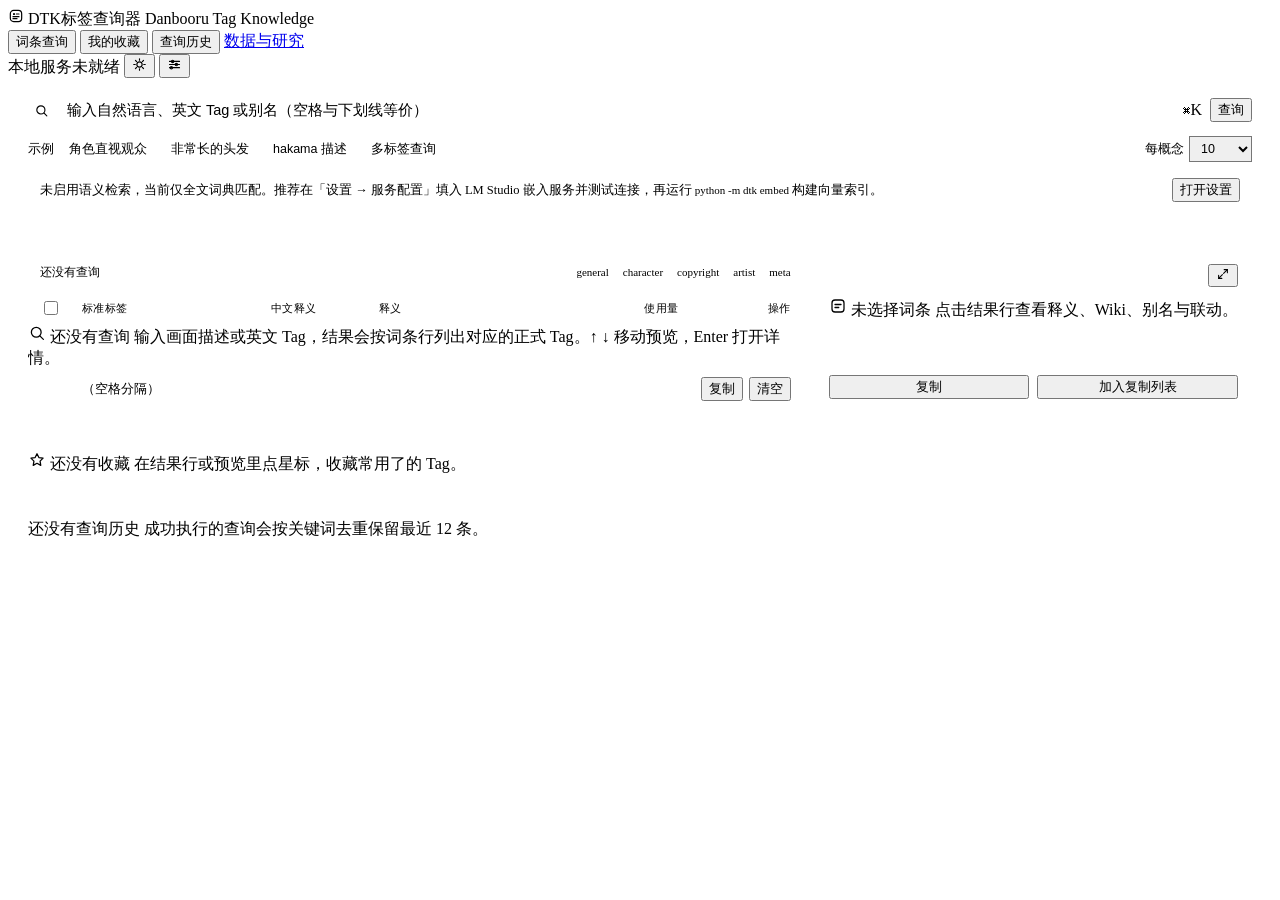
==== commit dc1a1351: "webui 0.4.0: tag-workbench redesign, configurable accent, embedding onboarding - redesign web/ to th" ====
--- a/web/index.html
+++ b/web/index.html
@@ -3,448 +3,540 @@
 <head>
   <meta charset="utf-8">
   <meta name="viewport" content="width=device-width, initial-scale=1">
-  <title>Danbooru Tag Knowledge（DTK）</title>
+  <title>DTK标签查询器</title>
   <meta name="description" content="把画面描述翻译成 Danbooru 正式 Tag 的本地知识库：语义检索、全文、别名与官方 Wiki。">
-  <script>try { const m = localStorage.getItem('dtk-mode'); if (m) document.documentElement.dataset.mode = m; } catch {}</script>
+  <script>try { let p = localStorage.getItem('dtk-theme'); if (p) { try { p = JSON.parse(p); } catch {} } if (!p) p = localStorage.getItem('dtk-mode'); if (p && p !== 'system') document.documentElement.dataset.theme = p; } catch {}</script>
+  <script>try { const a = JSON.parse(localStorage.getItem('dtk-accent')); if (Array.isArray(a) && a[0]) { document.documentElement.style.setProperty('--accent-custom', a[0]); document.documentElement.style.setProperty('--accent-custom-dark', a[1] || a[0]); } } catch {}</script>
   <link rel="icon" type="image/svg+xml" href="/favicon.svg">
-  <link rel="preconnect" href="https://fonts.googleapis.com">
-  <link rel="preconnect" href="https://fonts.gstatic.com" crossorigin>
-  <link href="https://fonts.googleapis.com/css2?family=Epilogue:wght@400;600;700&family=IBM+Plex+Mono:wght@400;600&display=swap" rel="stylesheet">
   <link rel="stylesheet" href="/assets/app.css">
   <style>
-    /* Hallmark · nav: kept, one header row · signature: the ruled tag ledger, colour means category, ledger glyph mark · states: busy, empty, error, full, degraded · modes: light + dark (auto + toggle) · ink: paper · shared tokens/base live in /assets/app.css since the /lab page */
-    /* Hallmark · axes: light/grotesk-sans/chromatic-teal · posture: restrained · job: query tags · built: 2026-11-13 */
-    /* Hallmark · pre-emit critique: P4 H4 E4 S4 R5 V4 · weakest: E, a one-field header can read bare; carried by the ink-ruled ledger opening and the printed-notice error state */
-    /* Hallmark · reworded "danbooru tag knowledge dtk · tag ledger" to "danbooru tag knowledge dtk tag ledger" · 63 and 67 name the tracked-caps, dot-joined label */
-    /* Hallmark · finish-review: subagent, ship · 5 findings · 4 resolved, 1 guard (category hues stay inside the squares) · light set recaptured on the record */
-    .service-status { flex: 0 0 auto; max-width: 300px; font-size: var(--text-sm); color: var(--color-muted); text-align: right; }
-    .service-status strong { color: var(--color-ink); font-weight: 600; }
-    .config { position: relative; }
-    .config > summary { display: inline-flex; align-items: center; list-style: none; }
-    .config > summary::-webkit-details-marker { display: none; }
-    .config[open] > summary { background: var(--color-paper-2); }
-    .config-panel {
-      position: absolute; right: 0; top: calc(100% + var(--space-xs)); z-index: var(--z-dropdown);
-      width: 22rem; max-width: 70vw;
-      padding: var(--space-md);
-      background: var(--color-paper); color: var(--color-ink);
-      border-radius: var(--radius-card); box-shadow: var(--shadow-card);
-    }
-    .config-panel dl { margin: 0; }
-    .config-panel .row {
-      display: flex; justify-content: space-between; align-items: baseline; gap: var(--space-md);
-      padding-block: var(--space-2xs); border-bottom: var(--rule-hair) solid var(--color-rule-2);
-    }
-    .config-panel .row:last-of-type { border-bottom: none; }
-    .config-panel dt { font-size: var(--text-sm); color: var(--color-muted); }
-    .config-panel dd { margin: 0; font-size: var(--text-sm); color: var(--color-ink); text-align: right; min-width: 0; overflow-wrap: break-word; }
-    .config-panel dd.code { font-family: var(--font-outlier); font-size: var(--text-xs); }
-    .config-panel dd.down { color: var(--color-ink); font-weight: 600; }
-    .config-panel .switch { display: flex; align-items: center; gap: var(--space-2xs); font-size: var(--text-sm); color: var(--color-ink); cursor: pointer; }
-    .config-panel .switch input { accent-color: var(--color-accent); }
-    .config-form { display: grid; gap: var(--space-2xs); margin-top: var(--space-sm); }
-    .config-form label { display: grid; gap: var(--space-3xs); font-size: var(--text-sm); color: var(--color-muted); }
-    .config-form input {
-      width: 100%; min-height: 2rem; padding: var(--space-3xs) var(--space-2xs);
-      font-family: var(--font-outlier); font-size: var(--text-sm); color: var(--color-ink);
-      background: var(--color-paper); border: var(--rule-hair) solid var(--color-muted); border-radius: 8px;
-    }
-    .config-form input:hover { background: var(--color-paper-2); }
-    .config-form input:focus-visible { outline: 2px solid var(--color-focus); outline-offset: -3px; border-color: var(--color-ink-2); }
-    .config-form button[type="submit"] {
-      min-height: 2rem; margin-top: var(--space-2xs);
-      font-weight: 600; font-size: var(--text-sm); color: var(--color-ink);
-      background: var(--color-paper); border: var(--rule-hair) solid var(--color-rule); border-radius: 10px;
-      transition: background-color var(--dur-micro) var(--ease-out);
-    }
-    .config-form button[type="submit"]:hover { background: var(--color-paper-2); border-color: var(--color-ink-2); }
-    .config-form button[type="submit"]:active { background: var(--color-paper-3); }
-    .config-form .form-note { margin: 0; font-size: var(--text-xs); color: var(--color-muted); }
-
-    .search-panel { margin: var(--space-lg) 0 var(--space-sm); }
-    .query-grid { display: grid; grid-template-columns: minmax(0, 1fr) auto; gap: var(--space-sm); }
-    input[type="search"] {
-      width: 100%; min-height: 2.75rem; padding: var(--space-2xs) var(--space-sm);
-      font-family: var(--font-body); font-size: var(--text-md); color: var(--color-ink);
-      background: var(--color-paper); border: var(--rule-hair) solid var(--color-muted);
-      border-radius: 10px; outline: 2px solid transparent; outline-offset: -3px;
-    }
-    input[type="search"]::placeholder { color: var(--color-muted); }
-    input[type="search"]:hover { background: var(--color-paper-2); }
-    input[type="search"]:focus-visible { outline-color: var(--color-focus); border-color: var(--color-ink-2); }
-    select {
-      min-height: 2rem; padding: var(--space-3xs) var(--space-2xs);
-      color: var(--color-ink); background: var(--color-paper);
-      border: var(--rule-hair) solid var(--color-muted); border-radius: 10px;
-    }
-    button { cursor: pointer; }
-    button:disabled { opacity: 0.55; cursor: not-allowed; }
-    button[type="submit"] {
-      min-height: 2.75rem; padding-inline: var(--space-lg);
-      font-weight: 600; color: var(--color-paper);
-      background: var(--color-ink); border: var(--rule-hair) solid var(--color-ink);
-      border-radius: 10px;
-      transition: background-color var(--dur-micro) var(--ease-out);
-    }
-    button[type="submit"]:hover { background: var(--color-ink-2); border-color: var(--color-ink-2); }
-    button[type="submit"]:active { background: var(--color-ink-2); }
-    .query-tools {
-      display: flex; flex-wrap: wrap; align-items: center;
-      gap: var(--space-xs); margin-top: var(--space-sm);
-      color: var(--color-muted); font-size: var(--text-sm);
+    /* 查询工作台：检索面板 / 结果表 + 预览 / 选择栏；壳层与令牌在 /assets/app.css */
+    .screen { flex: 1; min-height: 0; display: flex; flex-direction: column; }
+
+    /* 检索面板 -------------------------------------------------------------- */
+    .search-panel { flex: none; display: flex; flex-direction: column; gap: 8px; padding: 14px 20px 10px; }
+    .search-row { display: flex; align-items: center; gap: 8px; }
+    .search-icon { margin-left: 6px; color: var(--faint); flex: none; }
+    .search-input {
+      flex: 1; min-width: 0; height: 36px;
+      padding: 0 10px;
+      border: 1px solid var(--border-strong);
+      border-radius: var(--r-control);
+      background: var(--surface);
+      font-size: 14.5px;
+    }
+    .search-input::placeholder { color: var(--faint); }
+    .search-input:hover { border-color: var(--faint); }
+    .search-input:focus-visible { outline: 2px solid var(--accent); outline-offset: -2px; border-color: var(--accent); }
+    .search-row .kbd { flex: none; }
+    .search-tools {
+      display: flex; flex-wrap: wrap; align-items: center; gap: 6px;
+      font-size: 13px; color: var(--muted);
     }
     .example {
-      position: relative; min-height: 2rem; padding: var(--space-2xs) var(--space-sm);
-      font-size: var(--text-sm); color: var(--color-ink-2);
-      background: var(--color-paper); border: var(--rule-hair) solid var(--color-rule); border-radius: 10px;
-      transition: background-color var(--dur-micro) var(--ease-out), border-color var(--dur-micro) var(--ease-out);
-    }
-    .example::before { content: ""; position: absolute; inset: -6px; }
-    .example:hover { background: var(--color-paper-2); border-color: var(--color-rule); }
-    .example:active { background: var(--color-paper-3); }
-    .query-tools label { margin-left: auto; display: flex; align-items: center; gap: var(--space-2xs); }
-
-    .status-line {
-      min-height: 1lh; margin: var(--space-sm) 0; padding: var(--space-2xs) var(--space-3xs);
-      color: var(--color-muted); font-size: var(--text-sm);
-    }
-    .status-line.error {
-      display: inline-block; padding: var(--space-sm) var(--space-md);
-      background: var(--color-paper-2); border: var(--rule-hair) solid var(--color-ink);
-      border-radius: 10px; color: var(--color-ink); font-weight: 600;
-    }
-
-    .results {
-      margin: var(--space-lg) 0 var(--space-2xl); padding: 0; list-style: none;
-      border-top: var(--rule-hair) solid var(--color-ink);
-    }
-    .result {
+      height: 24px; padding: 0 9px;
+      border: 1px solid var(--border);
+      border-radius: 999px;
+      background: var(--subtle);
+      color: var(--muted);
+      font-size: 12.5px;
+    }
+    .example:hover { background: var(--hover); color: var(--text); }
+    .search-tools .limit-field { margin-left: auto; display: inline-flex; align-items: center; gap: 5px; font-size: 12.5px; color: var(--muted); }
+    .setup-hint {
+      display: flex; align-items: center; gap: 10px;
+      padding: 8px 12px;
+      border: 1px solid color-mix(in srgb, var(--warn) 45%, transparent);
+      border-radius: var(--r-control);
+      background: color-mix(in srgb, var(--warn) 8%, transparent);
+      color: var(--muted);
+      font-size: 12.5px;
+    }
+    .setup-hint-text { flex: 1; min-width: 0; }
+    .setup-hint code { font-family: var(--mono); font-size: 11px; color: var(--text); }
+    .search-tools .limit-field .select-input { width: auto; height: 26px; padding: 0 20px 0 7px; font-size: 12.5px; background-position: calc(100% - 9px) 11px, calc(100% - 5px) 11px; }
+
+    .workspace { flex: 1; min-height: 0; display: flex; gap: 12px; padding: 0 20px 14px; }
+
+    /* 结果表 ---------------------------------------------------------------- */
+    .results-panel {
+      flex: 1; min-width: 0; min-height: 0;
+      display: flex; flex-direction: column;
+      border: 1px solid var(--border);
+      border-radius: var(--r-panel);
+      background: var(--surface);
+      overflow: hidden;
+    }
+    .panel-head {
+      flex: none;
+      display: flex; align-items: center; justify-content: space-between; gap: 8px;
+      height: 40px; padding: 0 12px;
+      border-bottom: 1px solid var(--border);
+      font-size: 11.5px; color: var(--muted);
+    }
+    .panel-head strong { font-size: 13px; color: var(--text); font-weight: 600; }
+    .legend { display: flex; flex-wrap: wrap; gap: 4px 10px; }
+    .legend span { display: inline-flex; align-items: center; gap: 4px; font-size: 11px; color: var(--faint); }
+
+    .table { flex: 1; min-height: 0; display: flex; flex-direction: column; }
+    .table-head, .tag-row {
+      display: grid;
+      grid-template-columns: 34px minmax(0, 1fr) minmax(0, 0.55fr) minmax(0, 1.15fr) 84px 104px;
+      align-items: center;
+      gap: 8px;
+      padding-inline: 12px;
+    }
+    .table-head {
+      flex: none; height: 32px;
+      border-bottom: 1px solid var(--border);
+      background: var(--subtle);
+      font-size: 11px; letter-spacing: 0.04em; color: var(--faint);
+    }
+    .table-head .num, .tag-row .num { text-align: right; }
+    .table-body { flex: 1; min-height: 0; overflow: auto; }
+    .tag-row {
       position: relative;
-      display: grid; grid-template-columns: 3.5rem minmax(0, 1fr) auto;
-      gap: var(--space-md); align-items: start;
-      padding-block: var(--space-sm);
-      border-bottom: var(--rule-hair) solid var(--color-rule);
-    }
-    .result-index {
-      display: flex; align-items: center; gap: var(--space-2xs); padding-top: var(--space-2xs);
-      font-family: var(--font-outlier); font-size: var(--text-sm); color: var(--color-muted);
-    }
-    .result-index::before {
-      content: ""; display: block; flex: 0 0 auto; width: 10px; height: 10px;
-      border-radius: 2px; background: var(--tag-color, var(--color-muted));
-    }
-    .result-main { min-width: 0; }
-    .tag-line { display: flex; flex-wrap: wrap; align-items: center; gap: var(--space-xs); }
-    code.tag {
-      font-family: var(--font-outlier); font-weight: 600; font-size: var(--text-md);
-      color: var(--color-ink); overflow-wrap: break-word;
-    }
-    .chip {
-      display: inline-flex; align-items: center; padding: var(--space-3xs) var(--space-xs);
-      border-radius: var(--radius-pill); font-size: var(--text-xs); color: var(--color-ink-2);
-      box-shadow: inset 0 0 0 var(--rule-hair) var(--color-rule);
-    }
-    .chip.cn { background: var(--color-paper-3); box-shadow: none; color: var(--color-ink-2); }
-    .meta { margin-top: var(--space-2xs); color: var(--color-ink-2); font-size: var(--text-sm); font-variant-numeric: tabular-nums; }
-    .excerpt { margin: var(--space-xs) 0 0; max-width: 65ch; font-size: var(--text-md); color: var(--color-ink-2); }
-    .actions { display: flex; flex-direction: column; align-items: stretch; gap: var(--space-2xs); padding-top: var(--space-2xs); }
-    .actions button {
-      min-height: 2rem; padding: var(--space-2xs) var(--space-sm); min-width: 4.5rem;
-      font-size: var(--text-sm); color: var(--color-ink-2);
-      background: var(--color-paper); border: var(--rule-hair) solid var(--color-rule); border-radius: 10px;
-      transition: background-color var(--dur-micro) var(--ease-out);
-    }
-    .actions button:hover { background: var(--color-paper-2); }
-    .actions button:active { background: var(--color-paper-3); }
-    .tag-detail {
-      position: absolute; top: 100%; left: 0; right: 0; z-index: var(--z-dropdown);
-      background: var(--color-paper);
-      border-radius: var(--radius-card); overflow: hidden;
-      box-shadow: var(--shadow-card);
-    }
-    .detail-head {
-      display: flex; flex-wrap: wrap; align-items: center; gap: var(--space-xs);
-      padding: var(--space-sm) var(--space-md);
-      background: var(--color-paper-2); border-bottom: var(--rule-hair) solid var(--color-rule);
-    }
-    .detail-head .tag { font-size: var(--text-lg); }
-    .ext-link {
-      display: inline-flex; align-items: center; min-height: 2rem; margin-left: auto;
-      padding: var(--space-3xs) var(--space-xs); border-radius: 10px;
-      font-size: var(--text-sm); color: var(--color-ink-2); text-decoration: none;
-      border: var(--rule-hair) solid var(--color-rule);
-      transition: background-color var(--dur-micro) var(--ease-out);
-    }
-    .ext-link:hover { background: var(--color-paper); border-color: var(--color-rule); color: var(--color-ink); }
-    .detail-rows { margin: 0; padding: var(--space-2xs) var(--space-md); }
-    .detail-rows .row {
-      display: grid; grid-template-columns: 6.5rem minmax(0, 1fr); gap: var(--space-sm);
-      padding-block: var(--space-2xs); border-bottom: var(--rule-hair) solid var(--color-rule-2);
-    }
-    .detail-rows .row:last-child { border-bottom: none; }
-    .detail-rows dt { padding-top: var(--space-3xs); font-size: var(--text-sm); color: var(--color-muted); }
-    .detail-rows dd { margin: 0; min-width: 0; font-size: var(--text-sm); line-height: 1.6; color: var(--color-ink-2); overflow-wrap: break-word; }
-    .detail-rows dd.def { font-size: var(--text-md); color: var(--color-ink); }
-    .detail-rows dd .wiki { white-space: pre-wrap; }
-    .detail-rows dd .pub { display: block; margin-top: var(--space-2xs); font-size: var(--text-xs); color: var(--color-muted); }
-    .detail-rows dd ul { margin: 0; padding: 0; list-style: none; display: grid; gap: var(--space-2xs); }
-    .detail-rows dd ul li { display: flex; flex-direction: column; gap: var(--space-3xs); }
-    .detail-rows dd ul .kind { font-size: var(--text-xs); color: var(--color-muted); }
-    .detail-rows dd ul a { color: var(--color-ink); font-size: var(--text-xs); }
-    .detail-rows dd .terms { font-family: var(--font-outlier); font-size: var(--text-xs); line-height: 1.8; overflow-wrap: anywhere; }
-    .result.group { display: block; padding-block: var(--space-sm); }
-    .group-head { display: flex; flex-wrap: wrap; align-items: baseline; gap: var(--space-xs); }
-    .group-label { font-size: var(--text-xs); color: var(--color-muted); }
-    .group-query { font-weight: 600; overflow-wrap: break-word; }
-    .group-meta { color: var(--color-muted); font-size: var(--text-sm); }
-    .group-results {
-      margin: var(--space-sm) 0 0; padding: 0; list-style: none;
-      border-top: var(--rule-hair) solid var(--color-rule);
-    }
-    .group-results .result { border-bottom: var(--rule-hair) solid var(--color-rule-2); }
-    .group-empty { padding-block: var(--space-sm); color: var(--color-muted); font-size: var(--text-sm); }
-    .empty { padding: var(--space-xl) var(--space-md); text-align: center; color: var(--color-muted); }
-
-    .guide { padding: var(--space-lg) 0 var(--space-md); }
-    .page-foot { padding-block: var(--space-sm) var(--space-lg); }
-    .page-foot a { font-size: var(--text-sm); color: var(--color-muted); }
-    .page-foot a:hover { color: var(--color-ink); }
-    .guide p { color: var(--color-ink-2); }
-    .legend { display: flex; flex-wrap: wrap; gap: var(--space-xs) var(--space-md); margin: var(--space-md) 0 0; padding: 0; list-style: none; }
-    .legend li { display: flex; align-items: center; gap: var(--space-2xs); font-size: var(--text-sm); color: var(--color-muted); }
-    .legend i { width: 10px; height: 10px; border-radius: 2px; }
-    .legend .sw-general { background: var(--general); }
-    .legend .sw-artist { background: var(--artist); }
-    .legend .sw-copyright { background: var(--copyright); }
-    .legend .sw-character { background: var(--character); }
-    .legend .sw-meta { background: var(--meta); }
-
-    .service-status .on {
-      display: inline-block; padding: var(--space-3xs) var(--space-xs); margin-inline: var(--space-3xs);
-      border-radius: var(--radius-pill); background: var(--color-accent-soft); color: var(--color-accent-soft-ink);
-      font-weight: 600; font-size: var(--text-xs);
-    }
-    @media (max-width: 42.5rem) {
-      .header-row { align-items: start; flex-direction: column; gap: var(--space-2xs); }
-      h1 { white-space: normal; max-width: 20ch; }
-      .service-status { text-align: left; }
-      .query-grid { grid-template-columns: minmax(0, 1fr); }
-      .result { grid-template-columns: minmax(0, 1fr); }
-      .actions { flex-direction: row; padding-top: 0; }
-      .query-tools label { margin-left: 0; }
-      .detail-rows .row { grid-template-columns: 1fr; gap: var(--space-3xs); }
-      .detail-rows dt { padding-top: 0; }
+      min-height: 50px;
+      padding-block: 6px;
+      border-bottom: 1px solid var(--border);
+    }
+    .tag-row:hover { background: var(--hover); }
+    .tag-row.active { background: var(--accent-soft); }
+    .tag-row.active::before {
+      content: "";
+      position: absolute; left: 0; top: 0; bottom: 0;
+      width: 2px;
+      background: var(--accent);
+    }
+    .tag-check { display: flex; align-items: center; }
+    .tag-check input, .table-head .tag-check input { accent-color: var(--accent); width: 14px; height: 14px; }
+    .tag-main { display: flex; align-items: center; gap: 7px; min-width: 0; }
+    .tag-name { font-family: var(--mono); font-size: 14px; font-weight: 600; overflow: hidden; text-overflow: ellipsis; white-space: nowrap; }
+    .tag-cn { min-width: 0; font-size: 13.5px; color: var(--muted); overflow: hidden; text-overflow: ellipsis; white-space: nowrap; }
+    .tag-def { min-width: 0; font-size: 13px; color: var(--faint); overflow: hidden; text-overflow: ellipsis; white-space: nowrap; }
+    .tag-count { justify-self: end; display: flex; flex-direction: column; align-items: flex-end; gap: 3px; }
+    .tag-count .num { font-size: 12.5px; color: var(--muted); }
+    .usage-bar { width: 60px; height: 4px; border-radius: 999px; background: var(--subtle); overflow: hidden; }
+    .usage-bar i { display: block; height: 100%; border-radius: 999px; background: var(--accent); }
+    .tag-actions { display: flex; justify-content: flex-end; gap: 1px; }
+    .row-btn {
+      display: grid; place-items: center;
+      width: 30px; height: 30px;
+      padding: 0;
+      border: 0; border-radius: 7px;
+      background: none;
+      color: var(--muted);
+      opacity: 0.35;
+    }
+    .tag-row:hover .row-btn, .tag-row.active .row-btn, .tag-row:focus-within .row-btn { opacity: 1; }
+    .row-btn:hover { background: var(--subtle); color: var(--text); }
+    .row-btn.on { opacity: 1; color: var(--warn); }
+    .group-head {
+      display: flex; flex-wrap: wrap; align-items: baseline; gap: 8px;
+      padding: 10px 12px 4px;
+      border-bottom: 1px solid var(--border);
+      background: var(--subtle);
+      font-size: 12.5px;
+    }
+    .group-head .g-label { font-size: 10.5px; letter-spacing: 0.08em; color: var(--faint); }
+    .group-head .g-query { font-weight: 600; }
+    .group-head .g-meta { color: var(--faint); }
+    .match-chip {
+      padding: 0 6px; border-radius: 999px;
+      background: var(--subtle);
+      font-size: 11px; line-height: 16px; color: var(--muted);
+      border: 1px solid var(--border);
+    }
+
+    /* 选择栏 ---------------------------------------------------------------- */
+    .selection-bar {
+      flex: none;
+      display: flex; align-items: center; gap: 10px;
+      padding: 8px 12px;
+      border-top: 1px solid var(--border);
+      background: var(--accent-soft);
+      font-size: 13px;
+    }
+    .sel-count {
+      display: grid; place-items: center;
+      min-width: 22px; height: 18px; padding: 0 5px;
+      border-radius: 999px;
+      background: var(--accent); color: #fff;
+      font-size: 11.5px; font-variant-numeric: tabular-nums;
+    }
+    .sel-text { flex: 1; min-width: 0; color: var(--accent-soft-ink); overflow: hidden; text-overflow: ellipsis; white-space: nowrap; }
+    .sel-actions { display: flex; align-items: center; gap: 6px; flex: none; }
+
+    /* 预览面板 -------------------------------------------------------------- */
+    .preview-pane {
+      flex: none;
+      width: var(--preview-w);
+      min-height: 0;
+      display: flex; flex-direction: column;
+      border: 1px solid var(--border);
+      border-radius: var(--r-panel);
+      background: var(--surface);
+      overflow: hidden;
+    }
+    .preview-head {
+      flex: none;
+      display: flex; align-items: flex-start; justify-content: space-between; gap: 8px;
+      padding: 12px 14px 0;
+    }
+    .pane-title { font-family: var(--mono); font-size: 16px; font-weight: 650; overflow-wrap: anywhere; }
+    .pane-cn { font-size: 13px; color: var(--muted); }
+    .pane-close { display: none; }
+    .pane-body { flex: 1; min-height: 0; overflow: auto; padding: 10px 14px; display: flex; flex-direction: column; gap: 12px; }
+    .pane-row { display: flex; align-items: center; gap: 6px; flex-wrap: wrap; font-size: 12.5px; color: var(--muted); }
+    .pane-desc { font-size: 14px; line-height: 1.75; }
+    .pane-wiki {
+      max-height: 240px; overflow: auto;
+      padding: 8px 10px;
+      border: 1px solid var(--border); border-radius: var(--r-control);
+      background: var(--subtle);
+      font-size: 13px; line-height: 1.7; white-space: pre-wrap; overflow-wrap: anywhere;
+    }
+    .pane-section { display: flex; flex-direction: column; gap: 6px; }
+    .pane-label { font-size: 10.5px; letter-spacing: 0.08em; text-transform: uppercase; color: var(--faint); }
+    .pane-list { display: flex; flex-direction: column; gap: 4px; font-size: 13px; color: var(--muted); }
+    .pane-list .ev a { color: var(--accent); font-size: 11.5px; }
+    .chip-list { display: flex; flex-wrap: wrap; gap: 5px; }
+    .term-chip {
+      display: inline-flex; align-items: center;
+      padding: 2px 8px;
+      border: 1px solid var(--border); border-radius: 999px;
+      background: var(--subtle);
+      font-family: var(--mono); font-size: 11.5px; color: var(--muted);
+    }
+    .term-chip:hover { background: var(--hover); color: var(--text); }
+    .pane-foot { flex: none; display: flex; gap: 8px; padding: 10px 14px; border-top: 1px solid var(--border); }
+    .pane-foot .btn { flex: 1; }
+    .pane-empty-title { margin-top: 10px; }
+
+    /* 收藏 / 历史 ------------------------------------------------------------ */
+    .page-pad { flex: 1; min-height: 0; overflow: auto; padding: 16px 20px; display: flex; flex-direction: column; gap: 12px; }
+    .fav-grid { display: grid; grid-template-columns: repeat(auto-fill, minmax(232px, 1fr)); gap: 10px; }
+    .fav-card { display: flex; flex-direction: column; gap: 6px; }
+    .fav-top { display: flex; align-items: center; justify-content: space-between; gap: 6px; }
+    .fav-name { font-family: var(--mono); font-size: 14px; font-weight: 600; overflow-wrap: anywhere; }
+    .fav-cn { font-size: 13px; }
+    .fav-meta { display: flex; align-items: center; gap: 6px; font-size: 11.5px; color: var(--faint); font-variant-numeric: tabular-nums; }
+    .fav-actions { display: flex; gap: 6px; margin-top: 2px; }
+    .hist-list { border: 1px solid var(--border); border-radius: var(--r-panel); background: var(--surface); overflow: hidden; }
+    .hist-row {
+      display: flex; align-items: center; gap: 10px;
+      min-height: 48px; padding: 6px 14px;
+      border-bottom: 1px solid var(--border);
+      font-size: 13.5px;
+    }
+    .hist-row:last-child { border-bottom: none; }
+    .hist-row:hover { background: var(--hover); }
+    .hist-key { flex: 1; min-width: 0; font-family: var(--mono); font-size: 13px; overflow: hidden; text-overflow: ellipsis; white-space: nowrap; }
+    .hist-time { flex: none; font-size: 11.5px; color: var(--faint); font-variant-numeric: tabular-nums; }
+
+    /* 设置分组 -------------------------------------------------------------- */
+    .settings-group { display: flex; flex-direction: column; gap: 8px; }
+    .settings-group > h3 { font-size: 11.5px; letter-spacing: 0.08em; text-transform: uppercase; color: var(--faint); }
+    .settings-form { display: grid; gap: 8px; }
+    .settings-form .field-hint.ok { color: var(--ok); }
+
+    /* 放大详情浮窗与主题色 -------------------------------------------------- */
+    dialog.detail-sheet { width: min(52rem, calc(100vw - 40px)); }
+    dialog.detail-sheet .dialog-body { max-height: min(34rem, 70vh); }
+    dialog.detail-sheet .pane-wiki { max-height: 40vh; }
+    dialog.detail-sheet .pane-desc { font-size: 15px; }
+    #back-search { border-color: var(--border-strong); background: var(--surface); color: var(--accent); max-width: 22ch; overflow: hidden; text-overflow: ellipsis; white-space: nowrap; }
+    .swatch-row { display: flex; align-items: center; gap: 6px; flex-wrap: wrap; }
+    .swatch { width: 22px; height: 22px; border-radius: 999px; border: 1px solid var(--border-strong); padding: 0; }
+    .swatch.on { outline: 2px solid var(--accent); outline-offset: 2px; }
+    .swatch-row input[type="color"] {
+      width: 28px; height: 22px; padding: 0;
+      border: 1px dashed var(--border-strong); border-radius: 7px;
+      background: none; cursor: pointer;
+    }
+
+    /* 响应式 ---------------------------------------------------------------- */
+    @media (max-width: 1180px) { :root { --preview-w: 292px; } }
+    @media (max-width: 980px) {
+      .workspace { position: relative; }
+      .preview-pane {
+        position: absolute; top: 0; right: 0; bottom: 0;
+        width: min(340px, 92vw);
+        z-index: 30;
+        box-shadow: var(--shadow-2);
+        transform: translateX(calc(100% + 20px));
+        transition: transform 0.22s ease;
+      }
+      .preview-pane.open { transform: none; }
+      .pane-close { display: grid; }
+    }
+    @media (max-width: 1100px) {
+      .table-head, .tag-row { grid-template-columns: 34px minmax(0, 1.15fr) minmax(0, 0.85fr) 84px 104px; }
+      .tag-def-col { display: none; }
+    }
+    @media (max-width: 700px) {
+      .table-head, .tag-row { grid-template-columns: 34px minmax(0, 1fr) 70px 96px; }
+      .tag-cn-col { display: none; }
+      .appbar { gap: 8px; }
+      .brand-sub { display: none; }
+      .search-panel, .workspace, .page-pad { padding-inline: 12px; }
     }
   </style>
 </head>
 <body>
-<header>
-  <div class="shell header-row">
+<div class="app">
+  <header class="appbar">
     <div class="brand">
-      <svg viewBox="0 0 24 24" width="34" height="34" aria-hidden="true" focusable="false">
-        <rect x="2.75" y="2.75" width="18.5" height="18.5" rx="5" fill="none" stroke="currentColor" stroke-width="1.8"/>
-        <rect x="7.9" y="7.9" width="3" height="3" rx="0.7" fill="var(--color-accent)"/>
-        <line x1="12.7" y1="9.4" x2="16.5" y2="9.4" stroke="currentColor" stroke-width="1.8" stroke-linecap="round"/>
-        <line x1="7.9" y1="13.2" x2="16.5" y2="13.2" stroke="currentColor" stroke-width="1.8" stroke-linecap="round"/>
-        <line x1="7.9" y1="16" x2="14.3" y2="16" stroke="currentColor" stroke-width="1.8" stroke-linecap="round"/>
-      </svg>
-      <h1>Danbooru Tag Knowledge<small>DTK tag ledger</small></h1>
+      <span class="brand-mark" aria-hidden="true">
+        <svg viewBox="0 0 24 24" width="16" height="16" fill="none" stroke="currentColor" stroke-width="1.8" stroke-linecap="round"><rect x="3.5" y="3.5" width="17" height="17" rx="5"/><rect x="7.5" y="7.5" width="3" height="3" rx="0.7" fill="currentColor" stroke="none"/><line x1="12.5" y1="9" x2="16.5" y2="9"/><line x1="7.5" y1="13" x2="16.5" y2="13"/><line x1="7.5" y1="16" x2="13.5" y2="16"/></svg>
+      </span>
+      <span class="brand-text">
+        <span class="brand-name">DTK标签查询器</span>
+        <span class="brand-sub">Danbooru Tag Knowledge</span>
+      </span>
     </div>
-    <div class="header-tools">
-      <div class="service-status" id="service-status">正在连接本地知识库…</div>
-      <button class="mode-toggle" id="mode-toggle" type="button">配色</button>
-      <details class="config" id="config">
-        <summary>配置</summary>
-        <div class="config-panel">
-          <dl>
-            <div class="row"><dt>语义索引</dt><dd id="cfg-index">…</dd></div>
-            <div class="row"><dt>服务状态</dt><dd id="cfg-state">…</dd></div>
-            <div class="row"><dt>复制格式</dt><dd><label class="switch"><input type="checkbox" id="cfg-copy-space" checked>下划线转空格</label></dd></div>
-          </dl>
-          <form class="config-form" id="config-form">
-            <label>嵌入服务<input type="url" id="cfg-base-url" autocomplete="off" spellcheck="false"></label>
-            <label>嵌入模型<input type="text" id="cfg-model-input" autocomplete="off" spellcheck="false"></label>
-            <label>嵌入 API Key<input type="password" id="cfg-embed-key" autocomplete="new-password" placeholder="未设置"></label>
-            <label>研究 API Key<input type="password" id="cfg-research-key" autocomplete="new-password" placeholder="未设置"></label>
-            <label>SearxNG<input type="url" id="cfg-searx" autocomplete="off" spellcheck="false"></label>
-            <button type="submit">保存配置</button>
-            <p class="form-note" id="config-form-note">保存到 data/dtk.json，重启服务后生效；环境变量优先于此文件。</p>
-          </form>
+    <nav class="tabs" aria-label="页面">
+      <button class="tab" id="tab-query" data-view="query" aria-current="page">词条查询</button>
+      <button class="tab" id="tab-favorites" data-view="favorites">我的收藏 <span class="tab-count" id="fav-count" hidden>0</span></button>
+      <button class="tab" id="tab-history" data-view="history">查询历史 <span class="tab-count" id="hist-count" hidden>0</span></button>
+      <a class="tab" href="/lab">数据与研究</a>
+    </nav>
+    <div class="appbar-right">
+      <span class="appbar-meta" id="service-meta">正在连接本地知识库…</span>
+      <button class="icon-btn" id="theme-toggle" type="button" aria-label="切换深浅主题">
+        <svg id="theme-icon" viewBox="0 0 24 24" width="15" height="15" fill="none" stroke="currentColor" stroke-width="1.8" stroke-linecap="round"><circle cx="12" cy="12" r="4.2"/><line x1="12" y1="2.8" x2="12" y2="5.2"/><line x1="12" y1="18.8" x2="12" y2="21.2"/><line x1="2.8" y1="12" x2="5.2" y2="12"/><line x1="18.8" y1="12" x2="21.2" y2="12"/><line x1="5.5" y1="5.5" x2="7.2" y2="7.2"/><line x1="16.8" y1="16.8" x2="18.5" y2="18.5"/><line x1="16.8" y1="7.2" x2="18.5" y2="5.5"/><line x1="5.5" y1="18.5" x2="7.2" y2="16.8"/></svg>
+      </button>
+      <button class="icon-btn" id="settings-open" type="button" aria-label="打开设置" aria-haspopup="dialog">
+        <svg viewBox="0 0 24 24" width="15" height="15" fill="none" stroke="currentColor" stroke-width="1.8" stroke-linecap="round"><line x1="4" y1="7" x2="20" y2="7"/><line x1="4" y1="12" x2="20" y2="12"/><line x1="4" y1="17" x2="20" y2="17"/><circle cx="9" cy="7" r="1.9" fill="var(--surface)"/><circle cx="15" cy="12" r="1.9" fill="var(--surface)"/><circle cx="7" cy="17" r="1.9" fill="var(--surface)"/></svg>
+      </button>
+    </div>
+  </header>
+
+  <!-- 查询 -->
+  <main class="screen" id="view-query" aria-label="词条查询">
+    <section class="search-panel" aria-label="检索">
+      <form class="search-row" id="search-form">
+        <svg class="search-icon" viewBox="0 0 24 24" width="15" height="15" fill="none" stroke="currentColor" stroke-width="1.8" stroke-linecap="round" aria-hidden="true"><circle cx="11" cy="11" r="6.5"/><line x1="15.8" y1="15.8" x2="20.5" y2="20.5"/></svg>
+        <input class="search-input" id="query" name="query" type="search" autocomplete="off"
+               placeholder="输入自然语言、英文 Tag 或别名（空格与下划线等价）" aria-label="查询 Tag" required>
+        <span class="kbd" aria-hidden="true">⌘K</span>
+        <button class="btn btn-primary" type="submit">查询</button>
+      </form>
+      <div class="search-tools">
+        <span>示例</span>
+        <button class="example" type="button" data-query="角色直视观众">角色直视观众</button>
+        <button class="example" type="button" data-query="非常长的头发">非常长的头发</button>
+        <button class="example" type="button" data-query="traditional japanese wide trouser skirt">hakama 描述</button>
+        <button class="example" type="button" data-query="角色直视观众，非常长的头发">多标签查询</button>
+        <button class="example" id="back-search" type="button" hidden></button>
+        <label class="limit-field">每概念
+          <select class="select-input" id="limit" aria-label="返回结果数">
+            <option value="5">5</option>
+            <option value="10" selected>10</option>
+            <option value="20">20</option>
+            <option value="50">50</option>
+          </select>
+        </label>
+      </div>
+
+      <div class="setup-hint" id="setup-hint" hidden>
+        <span class="setup-hint-text">未启用语义检索，当前仅全文词典匹配。推荐在「设置 → 服务配置」填入 LM Studio 嵌入服务并测试连接，再运行 <code>python -m dtk embed</code> 构建向量索引。</span>
+        <button class="btn btn-sm btn-ghost" id="setup-hint-settings" type="button">打开设置</button>
+      </div>
+    </section>
+
+    <p class="status-line" id="status" role="status" aria-live="polite"></p>
+
+    <div class="workspace">
+      <section class="results-panel" aria-label="查询结果">
+        <div class="panel-head">
+          <span id="result-summary">还没有查询</span>
+          <span class="legend" aria-hidden="true">
+            <span><i class="cat-dot" data-cat="general"></i>general</span>
+            <span><i class="cat-dot" data-cat="character"></i>character</span>
+            <span><i class="cat-dot" data-cat="copyright"></i>copyright</span>
+            <span><i class="cat-dot" data-cat="artist"></i>artist</span>
+            <span><i class="cat-dot" data-cat="meta"></i>meta</span>
+          </span>
         </div>
-      </details>
+        <div class="table">
+          <div class="table-head">
+            <span class="tag-check"><input type="checkbox" id="check-all" aria-label="全选结果"></span>
+            <span>标准标签</span>
+            <span class="tag-cn-col">中文释义</span>
+            <span class="tag-def-col">释义</span>
+            <span class="num">使用量</span>
+            <span style="text-align:right">操作</span>
+          </div>
+          <div class="table-body" id="results">
+            <div class="empty-state">
+              <span class="empty-icon" aria-hidden="true">
+                <svg viewBox="0 0 24 24" width="18" height="18" fill="none" stroke="currentColor" stroke-width="1.7" stroke-linecap="round"><circle cx="11" cy="11" r="6.5"/><line x1="15.8" y1="15.8" x2="20.5" y2="20.5"/></svg>
+              </span>
+              <span class="empty-title">还没有查询</span>
+              <span class="empty-text">输入画面描述或英文 Tag，结果会按词条行列出对应的正式 Tag。↑ ↓ 移动预览，Enter 打开详情。</span>
+            </div>
+          </div>
+        </div>
+        <div class="selection-bar" id="selection-bar" hidden>
+          <span class="sel-count" id="sel-count">0</span>
+          <span class="sel-text" id="sel-text"></span>
+          <span class="sel-actions">
+            <button class="btn btn-sm btn-primary" id="sel-copy" type="button">复制</button>
+            <button class="btn btn-sm btn-ghost" id="sel-clear" type="button">清空</button>
+          </span>
+        </div>
+      </section>
+
+      <aside class="preview-pane" id="preview" aria-label="词条预览">
+        <div class="preview-head" hidden id="preview-head">
+          <div>
+            <div class="pane-title" id="pv-tag"></div>
+            <div class="pane-cn" id="pv-cn"></div>
+          </div>
+          <span style="display:flex; gap:6px; flex:none;">
+            <button class="icon-btn" id="pv-expand" type="button" aria-label="放大详情" title="放大详情">
+              <svg viewBox="0 0 24 24" width="14" height="14" fill="none" stroke="currentColor" stroke-width="1.8" stroke-linecap="round"><path d="M14 4.5h5.5V10"/><path d="M10 19.5H4.5V14"/><path d="M19.5 4.5 13 11"/><path d="M4.5 19.5 11 13"/></svg>
+            </button>
+            <button class="icon-btn pane-close" id="preview-close" type="button" aria-label="关闭预览">
+              <svg viewBox="0 0 24 24" width="13" height="13" fill="none" stroke="currentColor" stroke-width="2" stroke-linecap="round"><line x1="5" y1="5" x2="19" y2="19"/><line x1="19" y1="5" x2="5" y2="19"/></svg>
+            </button>
+          </span>
+        </div>
+        <div class="pane-body" id="preview-body">
+          <div class="empty-state">
+            <span class="empty-icon" aria-hidden="true">
+              <svg viewBox="0 0 24 24" width="18" height="18" fill="none" stroke="currentColor" stroke-width="1.7" stroke-linecap="round"><rect x="4" y="4" width="16" height="16" rx="4"/><line x1="8" y1="10" x2="16" y2="10"/><line x1="8" y1="14" x2="13" y2="14"/></svg>
+            </span>
+            <span class="empty-title pane-empty-title">未选择词条</span>
+            <span class="empty-text">点击结果行查看释义、Wiki、别名与联动。</span>
+          </div>
+        </div>
+        <div class="pane-foot" id="preview-foot" hidden>
+          <button class="btn btn-ghost" id="pv-copy" type="button">复制</button>
+          <button class="btn btn-primary" id="pv-select" type="button">加入复制列表</button>
+        </div>
+      </aside>
     </div>
-  </div>
-</header>
-
-<main class="shell">
-  <section class="search-panel" aria-label="Tag 查询">
-    <form id="search-form" class="query-grid">
-      <input
-        id="query"
-        name="query"
-        type="search"
-        autocomplete="off"
-        placeholder="输入自然语言、英文 Tag 或别名"
-        aria-label="查询 Tag"
-        required
-      >
-      <button type="submit">查询</button>
-    </form>
-    <div class="query-tools">
-      <span>示例</span>
-      <button class="example" type="button" data-query="角色直视观众">角色直视观众</button>
-      <button class="example" type="button" data-query="非常长的头发">非常长的头发</button>
-      <button class="example" type="button" data-query="traditional japanese wide trouser skirt">hakama 描述</button>
-      <button class="example" type="button" data-query="角色直视观众，非常长的头发">多概念</button>
-      <label>
-        结果数
-        <select id="limit" aria-label="返回结果数">
-          <option value="5">5</option>
-          <option value="10" selected>10</option>
-          <option value="20">20</option>
-          <option value="50">50</option>
-        </select>
-      </label>
+  </main>
+
+  <!-- 收藏 -->
+  <section class="screen" id="view-favorites" aria-label="我的收藏" hidden>
+    <div class="page-pad">
+      <div class="fav-grid" id="fav-grid"></div>
+      <div class="empty-state" id="fav-empty" hidden>
+        <span class="empty-icon" aria-hidden="true">
+          <svg viewBox="0 0 24 24" width="18" height="18" fill="none" stroke="currentColor" stroke-width="1.7" stroke-linecap="round" stroke-linejoin="round"><path d="M12 3.6l2.5 5.1 5.6.8-4 4 .9 5.6-5-2.7-5 2.7.9-5.6-4-4 5.6-.8z"/></svg>
+        </span>
+        <span class="empty-title">还没有收藏</span>
+        <span class="empty-text">在结果行或预览里点星标，收藏常用了的 Tag。</span>
+      </div>
     </div>
   </section>
 
-  <p class="status-line" id="status" role="status" aria-live="polite"></p>
-  <ul class="results" id="results" aria-label="查询结果">
-    <li class="guide">
-      <p>还没有查询。输入画面描述或英文 Tag，这里会按词条行列出对应的正式 Tag。</p>
-      <ul class="legend" aria-label="Tag 类别图例">
-        <li><i class="sw-general" aria-hidden="true"></i>general</li>
-        <li><i class="sw-artist" aria-hidden="true"></i>artist</li>
-        <li><i class="sw-copyright" aria-hidden="true"></i>copyright</li>
-        <li><i class="sw-character" aria-hidden="true"></i>character</li>
-        <li><i class="sw-meta" aria-hidden="true"></i>meta</li>
-      </ul>
-    </li>
-  </ul>
-</main>
-
-<footer class="shell page-foot">
-  <a href="/lab">高级 · 统计</a>
-</footer>
+  <!-- 历史 -->
+  <section class="screen" id="view-history" aria-label="查询历史" hidden>
+    <div class="page-pad">
+      <div class="hist-list" id="hist-list"></div>
+      <div class="empty-state" id="hist-empty" hidden>
+        <span class="empty-title">还没有查询历史</span>
+        <span class="empty-text">成功执行的查询会按关键词去重保留最近 12 条。</span>
+      </div>
+    </div>
+  </section>
+</div>
+
+<dialog class="sheet" id="settings" aria-labelledby="settings-title">
+  <div class="dialog-head">
+    <span class="dialog-title" id="settings-title">设置</span>
+    <button class="icon-btn" id="settings-close" type="button" aria-label="关闭设置">
+      <svg viewBox="0 0 24 24" width="13" height="13" fill="none" stroke="currentColor" stroke-width="2" stroke-linecap="round"><line x1="5" y1="5" x2="19" y2="19"/><line x1="19" y1="5" x2="5" y2="19"/></svg>
+    </button>
+  </div>
+  <form class="dialog-body" id="settings-form">
+    <div class="settings-group">
+      <h3>外观</h3>
+      <div class="field">
+        <label class="field-label" for="set-theme">主题</label>
+        <select class="select-input" id="set-theme">
+          <option value="system">跟随系统</option>
+          <option value="light">浅色</option>
+          <option value="dark">深色</option>
+        </select>
+      </div>
+      <div class="field">
+        <span class="field-label">主题色</span>
+        <div class="swatch-row" id="accent-row">
+          <input type="color" id="set-accent-custom" aria-label="自定义主题色" value="#176b5b">
+          <button class="btn btn-sm btn-quiet" id="set-accent-reset" type="button">默认</button>
+        </div>
+        <span class="field-hint">浅色用所选色，深色自动提亮；立即生效并保存在本地。</span>
+      </div>
+    </div>
+    <div class="settings-group">
+      <h3>复制</h3>
+      <label class="switch-line"><input type="checkbox" id="set-copy-space">下划线转空格（long_hair → long hair）</label>
+    </div>
+    <div class="settings-group">
+      <h3>服务配置
+        <button class="link-btn" id="set-recommend" type="button" style="margin-left:8px; letter-spacing:0; text-transform:none; font-size:11.5px;">填入推荐值</button>
+      </h3>
+      <dl class="pane-list" id="set-service"></dl>
+      <div class="settings-form">
+        <div class="field">
+          <label class="field-label" for="set-base-url">嵌入服务地址</label>
+          <input class="text-input" id="set-base-url" type="url" autocomplete="off" spellcheck="false" placeholder="推荐 http://127.0.0.1:6001/v1（LM Studio）">
+        </div>
+        <div class="field">
+          <label class="field-label" for="set-model">嵌入模型</label>
+          <input class="text-input" id="set-model" type="text" autocomplete="off" spellcheck="false" placeholder="推荐 text-embedding-qwen3-embedding-4b">
+        </div>
+        <div class="field">
+          <label class="field-label" for="set-embed-key">嵌入 API Key</label>
+          <input class="text-input" id="set-embed-key" type="password" autocomplete="new-password" placeholder="未设置">
+        </div>
+        <div class="field">
+          <label class="field-label" for="set-research-key">研究 API Key</label>
+          <input class="text-input" id="set-research-key" type="password" autocomplete="new-password" placeholder="未设置">
+        </div>
+        <div class="field">
+          <label class="field-label" for="set-searx">SearxNG 地址</label>
+          <input class="text-input" id="set-searx" type="url" autocomplete="off" spellcheck="false">
+        </div>
+        <div style="display:flex; gap:8px;">
+          <button class="btn btn-ghost" type="button" id="set-test">测试连接</button>
+          <button class="btn btn-primary" type="submit" style="flex:1;">保存服务配置</button>
+        </div>
+        <p class="field-hint" id="set-test-note">先测试嵌入服务连通性，成功后保存；保存需重启服务生效。</p>
+        <p class="field-hint" id="set-note">保存到 data/dtk.json，重启服务后生效；环境变量优先于此文件。</p>
+      </div>
+    </div>
+  </form>
+</dialog>
+
+<dialog class="sheet detail-sheet" id="detail-dialog" aria-labelledby="detail-title">
+  <div class="dialog-head">
+    <div style="display:flex; align-items:baseline; gap:10px; min-width:0; flex-wrap:wrap;">
+      <span class="dialog-title" id="detail-title" style="font-family:var(--mono); font-size:17px; overflow-wrap:anywhere;"></span>
+      <span class="pane-cn" id="detail-cn"></span>
+    </div>
+    <button class="icon-btn" id="detail-close" type="button" aria-label="关闭详情">
+      <svg viewBox="0 0 24 24" width="13" height="13" fill="none" stroke="currentColor" stroke-width="2" stroke-linecap="round"><line x1="5" y1="5" x2="19" y2="19"/><line x1="19" y1="5" x2="5" y2="19"/></svg>
+    </button>
+  </div>
+  <div class="dialog-body detail-body" id="detail-body"></div>
+  <div class="dialog-foot">
+    <button class="btn btn-ghost" id="detail-copy" type="button">复制</button>
+    <button class="btn btn-primary" id="detail-select" type="button">加入复制列表</button>
+  </div>
+</dialog>
 
 <script>
 'use strict';
-const form = document.getElementById('search-form');
-const queryInput = document.getElementById('query');
-const limitInput = document.getElementById('limit');
-const statusLine = document.getElementById('status');
-const resultsList = document.getElementById('results');
-const serviceStatus = document.getElementById('service-status');
-const modeToggle = document.getElementById('mode-toggle');
-const configState = document.getElementById('cfg-state');
-const copySpaceToggle = document.getElementById('cfg-copy-space');
-const configForm = document.getElementById('config-form');
-const configFormNote = document.getElementById('config-form-note');
-const configInputs = {
-  embedding_base_url: document.getElementById('cfg-base-url'),
-  embedding_model: document.getElementById('cfg-model-input'),
-  embedding_api_key: document.getElementById('cfg-embed-key'),
-  research_llm_api_key: document.getElementById('cfg-research-key'),
-  searx_url: document.getElementById('cfg-searx')
-};
-
-function fillConfigForm(config) {
-  configInputs.embedding_base_url.value = config.embedding_base_url || '';
-  configInputs.embedding_model.value = config.embedding_model || '';
-  configInputs.searx_url.value = config.searx_url || '';
-  for (const key of ['embedding_api_key', 'research_llm_api_key']) {
-    const input = configInputs[key];
-    input.value = '';
-    input.placeholder = config[key] ? `已设置（${config[key]}）` : '未设置';
-  }
-}
-
-async function loadConfig() {
-  try {
-    const response = await fetch('/api/config');
-    fillConfigForm(await response.json());
-  } catch {
-    configFormNote.textContent = '配置读取失败。';
-  }
-}
-
-configForm.addEventListener('submit', async (event) => {
-  event.preventDefault();
-  const updates = {};
-  for (const [key, input] of Object.entries(configInputs)) {
-    if (input.type === 'password') {
-      if (input.value) updates[key] = input.value;
-    } else if (input.value) {
-      updates[key] = input.value;
-    }
-  }
-  try {
-    const response = await fetch('/api/config', {
-      method: 'PUT', headers: {'Content-Type': 'application/json'},
-      body: JSON.stringify(updates)
-    });
-    const result = await response.json();
-    if (!response.ok) throw new Error(result.error || '保存失败');
-    fillConfigForm(result.config);
-    configFormNote.textContent = '已保存，重启服务后生效；环境变量优先于此文件。';
-  } catch (error) {
-    configFormNote.textContent = `保存失败：${error.message}`;
-  }
-});
-
-try { copySpaceToggle.checked = localStorage.getItem('dtk-copy-space') !== '0'; } catch {}
-copySpaceToggle.addEventListener('change', () => {
-  try { localStorage.setItem('dtk-copy-space', copySpaceToggle.checked ? '1' : '0'); } catch {}
-});
-let semanticEnabled = false;
-
-function currentModeDark() {
-  const mode = document.documentElement.dataset.mode;
-  return mode ? mode === 'dark' : window.matchMedia('(prefers-color-scheme: dark)').matches;
-}
-
-function applyModeLabel() {
-  modeToggle.textContent = currentModeDark() ? '亮色' : '暗色';
-}
-
-modeToggle.addEventListener('click', () => {
-  const next = currentModeDark() ? 'light' : 'dark';
-  document.documentElement.dataset.mode = next;
-  try { localStorage.setItem('dtk-mode', next); } catch {}
-  applyModeLabel();
-});
-
+/* ---------- 基础工具 ------------------------------------------------- */
+const $ = (id) => document.getElementById(id);
 const numberFormat = new Intl.NumberFormat('zh-CN');
-const matchLabels = {
-  exact_name: '精确名称',
-  alias: '别名',
-  full_text: '全文',
-  vector: '语义',
-  hybrid: '混合',
-  no_match: '无匹配',
-  grouped: '分组'
-};
-
-function setBusy(text) {
-  statusLine.classList.remove('error');
-  statusLine.textContent = text;
-}
-
-function setError(text) {
-  statusLine.classList.add('error');
-  statusLine.textContent = text;
-}
-
-function categoryColor(type) {
-  const colors = {
-    general: 'var(--general)',
-    artist: 'var(--artist)',
-    copyright: 'var(--copyright)',
-    character: 'var(--character)',
-    meta: 'var(--meta)'
-  };
-  return colors[type] || 'var(--muted)';
-}
+const matchLabels = { exact_name: '精确名称', alias: '别名', full_text: '全文', vector: '语义', hybrid: '混合', no_match: '无匹配', grouped: '分组' };
 
 function makeElement(tag, className, text) {
   const node = document.createElement(tag);
@@ -452,262 +544,703 @@
   if (text !== undefined) node.textContent = text;
   return node;
 }
-
-function closeDetailCard(card) {
-  card.remove();
-  if (card._button) {
-    card._button.textContent = '详情';
-    card._button.setAttribute('aria-expanded', 'false');
-  }
-}
-
-async function loadTagDetail(name, container, button) {
-  const existing = container.querySelector('.tag-detail');
-  if (existing) {
-    closeDetailCard(existing);
-    return;
-  }
-  document.querySelectorAll('.tag-detail').forEach(closeDetailCard);
-  button.disabled = true;
-  button.textContent = '读取中…';
+function store(key, fallback) {
+  try { return JSON.parse(localStorage.getItem(key)) ?? fallback; } catch { return fallback; }
+}
+function saveStore(key, value) {
+  try { localStorage.setItem(key, JSON.stringify(value)); } catch {}
+}
+async function getJson(url) {
+  const response = await fetch(url);
+  const payload = await response.json();
+  if (!response.ok) throw new Error(payload.error || '请求失败');
+  return payload;
+}
+
+/* ---------- 主题 ------------------------------------------------------ */
+const themeToggle = $('theme-toggle');
+const themeIcon = $('theme-icon');
+const SUN = themeIcon.innerHTML;
+const MOON = '<path d="M20 13.2A8.2 8.2 0 1 1 10.8 4a6.6 6.6 0 0 0 9.2 9.2z"/>';
+function currentDark() {
+  const t = document.documentElement.dataset.theme;
+  return t ? t === 'dark' : window.matchMedia('(prefers-color-scheme: dark)').matches;
+}
+function applyThemePref(pref) {
+  if (pref === 'system') delete document.documentElement.dataset.theme;
+  else document.documentElement.dataset.theme = pref;
+  saveStore('dtk-theme', pref);
+  try { localStorage.setItem('dtk-mode', pref === 'system' ? '' : pref); } catch {}
+  themeIcon.innerHTML = currentDark() ? MOON : SUN;
+  $('set-theme').value = pref;
+}
+themeToggle.addEventListener('click', () => applyThemePref(currentDark() ? 'light' : 'dark'));
+$('set-theme').addEventListener('change', () => applyThemePref($('set-theme').value));
+
+/* ---------- 主题色 ---------------------------------------------------- */
+const ACCENT_PRESETS = ['#176b5b', '#2d6a9f', '#9a5b2d', '#a3423e', '#6f529c', '#3f474d'];
+function lightenHex(hex, ratio) {
+  const n = parseInt(hex.slice(1), 16);
+  const mix = (channel) => Math.round(channel + (255 - channel) * ratio);
+  const value = (mix(n >> 16) << 16) | (mix((n >> 8) & 255) << 8) | mix(n & 255);
+  return `#${value.toString(16).padStart(6, '0')}`;
+}
+function applyAccent(hex) {
+  const root = document.documentElement;
+  if (hex) {
+    const dark = lightenHex(hex, 0.38);
+    root.style.setProperty('--accent-custom', hex);
+    root.style.setProperty('--accent-custom-dark', dark);
+    saveStore('dtk-accent', [hex, dark]);
+  } else {
+    root.style.removeProperty('--accent-custom');
+    root.style.removeProperty('--accent-custom-dark');
+    try { localStorage.removeItem('dtk-accent'); } catch {}
+  }
+  renderAccentRow(hex);
+}
+function renderAccentRow(active) {
+  const row = $('accent-row');
+  row.querySelectorAll('.swatch').forEach((button) => button.remove());
+  for (const hex of ACCENT_PRESETS) {
+    const button = makeElement('button', 'swatch' + (active === hex ? ' on' : ''));
+    button.type = 'button';
+    button.style.background = hex;
+    button.title = hex;
+    button.setAttribute('aria-label', `主题色 ${hex}`);
+    button.addEventListener('click', () => applyAccent(hex));
+    row.insertBefore(button, $('set-accent-custom'));
+  }
+  $('set-accent-custom').value = active || ACCENT_PRESETS[0];
+}
+$('set-accent-custom').addEventListener('input', () => applyAccent($('set-accent-custom').value));
+$('set-accent-reset').addEventListener('click', () => applyAccent(null));
+
+/* ---------- 视图切换 -------------------------------------------------- */
+const views = { query: $('view-query'), favorites: $('view-favorites'), history: $('view-history') };
+const tabs = { query: $('tab-query'), favorites: $('tab-favorites'), history: $('tab-history') };
+function showView(name) {
+  for (const [key, view] of Object.entries(views)) {
+    view.hidden = key !== name;
+    if (tabs[key]) {
+      if (key === name) tabs[key].setAttribute('aria-current', 'page');
+      else tabs[key].removeAttribute('aria-current');
+    }
+  }
+  history.replaceState(null, '', name === 'query' ? location.pathname : `#${name}`);
+}
+for (const tab of Object.values(tabs)) {
+  tab.addEventListener('click', () => showView(tab.dataset.view));
+}
+window.addEventListener('hashchange', () => {
+  const name = location.hash.slice(1);
+  if (views[name]) showView(name);
+});
+if (views[location.hash.slice(1)]) showView(location.hash.slice(1));
+
+/* ---------- 复制 ------------------------------------------------------ */
+const copySpace = { value: store('dtk-copy-space', true) };
+$('set-copy-space').checked = copySpace.value;
+$('set-copy-space').addEventListener('change', () => {
+  copySpace.value = $('set-copy-space').checked;
+  saveStore('dtk-copy-space', copySpace.value);
+});
+function formatTag(tag) { return copySpace.value ? tag.replace(/_/g, ' ') : tag; }
+async function copyText(text, button) {
   try {
-    const response = await fetch(`/api/tag?name=${encodeURIComponent(name)}`);
-    const record = await response.json();
-    if (!response.ok) throw new Error(record.error || '读取详情失败');
-
-    const card = makeElement('section', 'tag-detail');
-    const head = makeElement('div', 'detail-head');
-    head.append(makeElement('code', 'tag', record.tag));
-    head.append(makeElement('span', 'chip', record.type));
-    if (record.cn_name) head.append(makeElement('span', 'chip cn', record.cn_name));
-    const ext = makeElement('a', 'ext-link', 'Danbooru 词条 ↗');
-    ext.href = `https://danbooru.donmai.us/wiki_pages/${encodeURIComponent(record.tag)}`;
-    ext.target = '_blank';
-    ext.rel = 'noopener';
-    head.append(ext);
-
-    const rows = makeElement('dl', 'detail-rows');
-    const addRow = (label, ...nodes) => {
-      const row = makeElement('div', 'row');
-      const dd = makeElement('dd');
-      nodes.flat().forEach((node) => node && dd.append(node));
-      if (!dd.childNodes.length) return;
-      row.append(makeElement('dt', '', label), dd);
-      rows.append(row);
-    };
-
-    if (record.cn_definition) {
-      addRow('中文定义', makeElement('p', 'def', record.cn_definition));
+    await navigator.clipboard.writeText(text);
+    if (button) {
+      const old = button.textContent;
+      button.textContent = '已复制';
+      setTimeout(() => { button.textContent = old; }, 1200);
+    }
+  } catch (error) { setError(`复制失败：${error.message}`); }
+}
+
+/* ---------- 收藏 / 历史 ------------------------------------------------ */
+let favorites = store('dtk-favorites', []);
+let histories = store('dtk-history', []);
+function isFavorite(tag) { return favorites.some((f) => f.tag === tag); }
+function toggleFavorite(item, button) {
+  favorites = isFavorite(item.tag)
+    ? favorites.filter((f) => f.tag !== item.tag)
+    : [{ tag: item.tag, cn: item.cn_name || '', type: item.type, count: item.post_count || 0 }, ...favorites];
+  saveStore('dtk-favorites', favorites);
+  renderFavorites();
+  renderFavoriteButtons();
+  if (button) button.classList.toggle('on', isFavorite(item.tag));
+}
+function renderCountBadges() {
+  const favCount = $('fav-count');
+  favCount.hidden = !favorites.length;
+  favCount.textContent = favorites.length;
+  const histCount = $('hist-count');
+  histCount.hidden = !histories.length;
+  histCount.textContent = histories.length;
+}
+function renderFavorites() {
+  const grid = $('fav-grid');
+  grid.replaceChildren();
+  $('fav-empty').hidden = favorites.length > 0;
+  for (const fav of favorites) {
+    const card = makeElement('div', 'card fav-card');
+    const top = makeElement('div', 'fav-top');
+    top.append(makeElement('span', 'fav-name', fav.tag));
+    const pill = makeElement('span', 'cat-pill', fav.type || '');
+    pill.dataset.cat = fav.type || '';
+    top.append(pill);
+    if (fav.cn) card.append(makeElement('span', 'fav-cn', fav.cn));
+    const meta = makeElement('div', 'fav-meta');
+    meta.append(makeElement('span', '', `${numberFormat.format(fav.count || 0)} 图`));
+    const actions = makeElement('div', 'fav-actions');
+    const queryBtn = makeElement('button', 'btn btn-sm btn-ghost', '查询');
+    queryBtn.type = 'button';
+    queryBtn.addEventListener('click', () => {
+      $('query').value = fav.tag;
+      showView('query');
+      $('search-form').requestSubmit();
+    });
+    const copyBtn = makeElement('button', 'btn btn-sm btn-ghost', '复制');
+    copyBtn.type = 'button';
+    copyBtn.addEventListener('click', () => copyText(formatTag(fav.tag), copyBtn));
+    const removeBtn = makeElement('button', 'btn btn-sm btn-quiet', '移除');
+    removeBtn.type = 'button';
+    removeBtn.addEventListener('click', () => {
+      favorites = favorites.filter((f) => f.tag !== fav.tag);
+      saveStore('dtk-favorites', favorites);
+      renderFavorites();
+      renderFavoriteButtons();
+    });
+    actions.append(queryBtn, copyBtn, removeBtn);
+    card.append(top, meta, actions);
+    grid.append(card);
+  }
+  renderCountBadges();
+}
+function recordHistory(query) {
+  histories = [{ q: query, t: Date.now() }, ...histories.filter((h) => h.q !== query)].slice(0, 12);
+  saveStore('dtk-history', histories);
+  renderHistory();
+}
+function renderHistory() {
+  const list = $('hist-list');
+  list.replaceChildren();
+  $('hist-empty').hidden = histories.length > 0;
+  for (const item of histories) {
+    const row = makeElement('div', 'hist-row');
+    row.append(makeElement('span', 'hist-key', item.q));
+    const time = new Date(item.t);
+    row.append(makeElement('span', 'hist-time', `${time.getMonth() + 1}-${String(time.getDate()).padStart(2, '0')} ${String(time.getHours()).padStart(2, '0')}:${String(time.getMinutes()).padStart(2, '0')}`));
+    const rerun = makeElement('button', 'btn btn-sm btn-ghost', '重新查询');
+    rerun.type = 'button';
+    rerun.addEventListener('click', () => {
+      $('query').value = item.q;
+      showView('query');
+      $('search-form').requestSubmit();
+    });
+    const remove = makeElement('button', 'btn btn-sm btn-quiet', '移除');
+    remove.type = 'button';
+    remove.addEventListener('click', () => {
+      histories = histories.filter((h) => h.q !== item.q);
+      saveStore('dtk-history', histories);
+      renderHistory();
+    });
+    row.append(rerun, remove);
+    list.append(row);
+  }
+  renderCountBadges();
+}
+function renderFavoriteButtons() {
+  document.querySelectorAll('[data-fav-tag]').forEach((button) => {
+    button.classList.toggle('on', isFavorite(button.dataset.favTag));
+  });
+}
+
+/* ---------- 状态 ------------------------------------------------------ */
+const statusLine = $('status');
+function setStatus(text) { statusLine.classList.remove('error'); statusLine.textContent = text; }
+function setError(text) { statusLine.classList.add('error'); statusLine.textContent = text; }
+
+/* ---------- 查询 ------------------------------------------------------ */
+const form = $('search-form');
+const queryInput = $('query');
+const limitInput = $('limit');
+const resultsBody = $('results');
+const summary = $('result-summary');
+let currentItems = [];
+let activeIndex = -1;
+let selection = new Set();
+
+const ICONS = {
+  copy: '<rect x="9" y="9" width="11" height="11" rx="2"/><path d="M5 15V6a2 2 0 0 1 2-2h9"/>',
+  star: '<path d="M12 3.6l2.5 5.1 5.6.8-4 4 .9 5.6-5-2.7-5 2.7.9-5.6-4-4 5.6-.8z"/>',
+  expand: '<path d="M14 4.5h5.5V10"/><path d="M10 19.5H4.5V14"/><path d="M19.5 4.5 13 11"/><path d="M4.5 19.5 11 13"/>'
+};
+function iconBtn(icon, label, handler) {
+  const button = makeElement('button', 'row-btn');
+  button.type = 'button';
+  button.title = label;
+  button.setAttribute('aria-label', label);
+  button.innerHTML = `<svg viewBox="0 0 24 24" width="15" height="15" fill="none" stroke="currentColor" stroke-width="1.8" stroke-linecap="round" stroke-linejoin="round">${ICONS[icon]}</svg>`;
+  button.addEventListener('click', (event) => { event.stopPropagation(); handler(button); });
+  return button;
+}
+
+function renderResult(item, index) {
+  const row = makeElement('div', 'tag-row');
+  row.tabIndex = 0;
+  row.dataset.index = index;
+  row.addEventListener('click', () => activateRow(index, true));
+  row.addEventListener('keydown', (event) => {
+    if (event.key === 'Enter') { event.preventDefault(); activateRow(index, true); }
+  });
+
+  const check = makeElement('span', 'tag-check');
+  const input = document.createElement('input');
+  input.type = 'checkbox';
+  input.checked = selection.has(item.tag);
+  input.setAttribute('aria-label', `选择 ${item.tag}`);
+  input.addEventListener('click', (event) => event.stopPropagation());
+  input.addEventListener('change', () => {
+    if (input.checked) selection.add(item.tag); else selection.delete(item.tag);
+    renderSelection();
+  });
+  check.append(input);
+
+  const main = makeElement('div', 'tag-main');
+  main.append(makeElement('span', 'tag-name', item.tag));
+  const pill = makeElement('span', 'cat-pill', item.type);
+  pill.dataset.cat = item.type;
+  main.append(pill);
+
+  const cn = makeElement('div', 'tag-cn tag-cn-col');
+  cn.append(item.cn_name || '');
+  const def = makeElement('div', 'tag-def tag-def-col');
+  def.title = item.wiki_excerpt || '';
+  def.append(item.wiki_excerpt || '');
+
+  const count = makeElement('div', 'tag-count');
+  count.append(makeElement('span', 'num', numberFormat.format(item.post_count || 0)));
+  const bar = makeElement('span', 'usage-bar');
+  const fill = document.createElement('i');
+  fill.style.width = `${usagePercent(item.post_count)}%`;
+  bar.append(fill);
+  count.append(bar);
+
+  const actions = makeElement('div', 'tag-actions');
+  actions.append(iconBtn('copy', `复制 ${item.tag}`, (button) => copyText(formatTag(item.tag), button)));
+  const favBtn = iconBtn('star', `收藏 ${item.tag}`, () => toggleFavorite(item, favBtn));
+  favBtn.dataset.favTag = item.tag;
+  if (isFavorite(item.tag)) favBtn.classList.add('on');
+  actions.append(favBtn);
+  actions.append(iconBtn('expand', `放大 ${item.tag}`, () => openDetailDialog(item)));
+
+  row.append(check, main, cn, def, count, actions);
+  return row;
+}
+let maxCount = 1;
+function usagePercent(count) {
+  return Math.max(4, Math.round(((count || 0) / maxCount) * 100));
+}
+function renderGroupHead(group) {
+  const head = makeElement('div', 'group-head');
+  head.append(makeElement('span', 'g-label', '概念'));
+  head.append(makeElement('span', 'g-query', group.query));
+  const matchText = matchLabels[group.matched_by] || group.matched_by;
+  head.append(makeElement('span', 'g-meta', `${matchText} · ${group.results.length} 条`));
+  return head;
+}
+function renderResults(result) {
+  currentItems = [];
+  activeIndex = -1;
+  maxCount = 1;
+  const flat = [];
+  resultsBody.replaceChildren();
+  const appendGroup = (items) => {
+    for (const item of items) {
+      flat.push(item);
+      maxCount = Math.max(maxCount, item.post_count || 1);
+      resultsBody.append(renderResult(item, flat.length - 1));
+    }
+  };
+  if (result.groups) {
+    result.groups.forEach((group) => {
+      resultsBody.append(renderGroupHead(group));
+      appendGroup(group.results);
+    });
+  } else {
+    appendGroup(result.results || []);
+  }
+  currentItems = flat;
+  selection = new Set([...selection].filter((tag) => flat.some((item) => item.tag === tag)));
+  renderSelection();
+  renderFavoriteButtons();
+}
+
+/* ---------- 选择栏 ---------------------------------------------------- */
+$('check-all').addEventListener('change', () => {
+  const checked = $('check-all').checked;
+  selection = checked ? new Set(currentItems.map((item) => item.tag)) : new Set();
+  document.querySelectorAll('.table-body input[type="checkbox"]').forEach((input) => { input.checked = checked; });
+  renderSelection();
+});
+function renderSelection() {
+  const bar = $('selection-bar');
+  bar.hidden = selection.size === 0;
+  $('sel-count').textContent = selection.size;
+  const names = [...selection];
+  const preview = names.slice(0, 2).map(formatTag).join(' ');
+  $('sel-text').textContent = `${preview}${names.length > 2 ? ' …' : ''}（空格分隔）`;
+  $('check-all').checked = currentItems.length > 0 && selection.size === currentItems.length;
+}
+$('sel-copy').addEventListener('click', () => copyText([...selection].map(formatTag).join(' '), $('sel-copy')));
+$('sel-clear').addEventListener('click', () => {
+  selection.clear();
+  document.querySelectorAll('.table-body input[type="checkbox"]').forEach((input) => { input.checked = false; });
+  renderSelection();
+});
+
+/* ---------- 预览 ------------------------------------------------------ */
+const preview = $('preview');
+let previewTag = null;
+async function activateRow(index, openDrawer) {
+  const item = currentItems[index];
+  if (!item) return;
+  activeIndex = index;
+  document.querySelectorAll('.tag-row').forEach((row) => {
+    row.classList.toggle('active', Number(row.dataset.index) === index);
+  });
+  if (openDrawer && window.matchMedia('(max-width: 980px)').matches) preview.classList.add('open');
+  renderPreview(item);
+}
+$('preview-close').addEventListener('click', () => preview.classList.remove('open'));
+
+function paneSection(label, content) {
+  const section = makeElement('div', 'pane-section');
+  section.append(makeElement('span', 'pane-label', label));
+  if (content) section.append(content);
+  return section;
+}
+function chipList(terms, onClickQuery) {
+  const list = makeElement('div', 'chip-list');
+  for (const term of terms.slice(0, 40)) {
+    const chip = makeElement('button', 'term-chip', term);
+    chip.type = 'button';
+    chip.title = onClickQuery ? '查询' : '复制';
+    chip.addEventListener('click', () => {
+      if (onClickQuery) {
+        queryInput.value = term;
+        form.requestSubmit();
+      } else copyText(term, null);
+    });
+    list.append(chip);
+  }
+  return list;
+}
+function renderPreview(item) {
+  previewTag = item;
+  $('preview-head').hidden = false;
+  $('preview-foot').hidden = false;
+  $('pv-tag').textContent = item.tag;
+  $('pv-cn').textContent = item.cn_name || '';
+  buildDetailBody(item, $('preview-body'));
+}
+
+/* 详情内容构建：右侧预览与放大浮窗共用，按容器序号丢弃过期响应 */
+function buildDetailBody(item, body) {
+  const seq = String((Number(body.dataset.seq) || 0) + 1);
+  body.dataset.seq = seq;
+  body.replaceChildren();
+  const meta = makeElement('div', 'pane-row');
+  const pill = makeElement('span', 'cat-pill', item.type);
+  pill.dataset.cat = item.type;
+  meta.append(pill, makeElement('span', '', `${numberFormat.format(item.post_count || 0)} 图`));
+  const matchText = matchLabels[item.matched_by] || item.matched_by || '';
+  if (matchText) meta.append(makeElement('span', 'match-chip', matchText));
+  if (item.matched_alias) meta.append(makeElement('span', '', `命中别名 ${item.matched_alias}`));
+  body.append(meta);
+  const loading = makeElement('p', 'pane-desc faint', '读取详情…');
+  body.append(loading);
+  getJson(`/api/tag?name=${encodeURIComponent(item.tag)}`).then((record) => {
+    if (body.dataset.seq !== seq) return;
+    loading.remove();
+    const definition = record.research?.definition_zh || record.cn_definition
+      || (record.wiki ? record.wiki.slice(0, 160) : '') || item.wiki_excerpt;
+    if (definition) {
+      const section = paneSection('释义');
+      section.append(makeElement('p', 'pane-desc', definition));
+      if (record.research) {
+        section.append(makeElement('span', 'field-hint', `研究定义 · 发布于 ${String(record.research.published_at).slice(0, 10)}`));
+      }
+      body.append(section);
     }
     if (record.wiki) {
-      const wiki = makeElement('div', 'wiki', record.wiki);
-      const source = makeElement(
-        'span', 'pub',
-        record.wiki_source === 'upstream' ? '来源：官方线上 Wiki' : '来源：快照收录'
-      );
-      addRow('官方 Wiki', wiki, source);
-    }
-    if (record.research) {
-      const def = makeElement('p', 'def', record.research.definition_zh);
-      const pub = makeElement('span', 'pub', `发布于 ${String(record.research.published_at).slice(0, 10)}`);
-      addRow('研究定义', def, pub);
-      if (record.research.documents?.length) {
-        const docs = makeElement('ul');
-        record.research.documents.forEach((doc) => {
-          const item = makeElement('li');
-          item.append(makeElement('span', 'kind', `${doc.kind} · ${doc.language}`));
-          item.append(makeElement('span', '', doc.text));
-          docs.append(item);
-        });
-        addRow('语义表达', docs);
-      }
-      if (record.research.evidence?.length) {
-        const items = makeElement('ul');
-        record.research.evidence.forEach((item) => {
-          const li = makeElement('li');
-          li.append(makeElement('span', '', item.quote));
-          const link = makeElement('a', '', '来源 ↗');
-          link.href = item.url;
-          link.target = '_blank';
-          link.rel = 'noopener';
-          li.append(link);
-          items.append(li);
-        });
-        addRow('证据', items);
-      }
-    }
-    if (record.aliases?.length) {
-      addRow('别名', makeElement('p', 'terms', record.aliases.join('、')));
-    }
-    if (record.other_names?.length) {
-      addRow('官方别名', makeElement('p', 'terms', record.other_names.join('、')));
-    }
-    if (record.search_terms?.length) {
-      addRow('检索联想', makeElement('p', 'terms', record.search_terms.join('、')));
-    }
-    if (record.implications?.implies?.length) {
-      addRow('联动 →', makeElement('p', 'terms', record.implications.implies.join('、')));
-    }
-    if (record.implications?.implied_by?.length) {
-      addRow('联动 ←', makeElement('p', 'terms', record.implications.implied_by.join('、')));
-    }
-
-    card.append(head, rows);
-    card._button = button;
-    container.append(card);
-    button.textContent = '收起';
-    button.disabled = false;
-    button.setAttribute('aria-expanded', 'true');
-  } catch (error) {
-    setError(error.message);
-    button.disabled = false;
-    button.textContent = '详情';
-  }
-}
-
-document.addEventListener('click', (event) => {
-  document.querySelectorAll('.tag-detail').forEach((card) => {
-    if (!card.contains(event.target) && card._button !== event.target) closeDetailCard(card);
+      const section = paneSection('官方 Wiki');
+      section.append(makeElement('div', 'pane-wiki', record.wiki));
+      section.append(makeElement('span', 'field-hint', record.wiki_source === 'upstream' ? '来源：官方线上 Wiki' : '来源：快照收录'));
+      body.append(section);
+    }
+    if (record.aliases?.length) body.append(paneSection('别名（点击复制）', chipList(record.aliases)));
+    if (record.other_names?.length) body.append(paneSection('官方别名（点击复制）', chipList(record.other_names)));
+    if (record.search_terms?.length) body.append(paneSection('检索联想', chipList(record.search_terms)));
+    if (record.implications?.implies?.length) body.append(paneSection('联动 →（点击查询）', chipList(record.implications.implies, true)));
+    if (record.implications?.implied_by?.length) body.append(paneSection('联动 ←（点击查询）', chipList(record.implications.implied_by, true)));
+    const link = makeElement('a', 'link-btn', 'Danbooru 词条 ↗');
+    link.href = `https://danbooru.donmai.us/wiki_pages/${encodeURIComponent(item.tag)}`;
+    link.target = '_blank';
+    link.rel = 'noopener';
+    const linkRow = makeElement('div', 'pane-row');
+    linkRow.append(link);
+    body.append(linkRow);
+  }).catch((error) => {
+    if (body.dataset.seq !== seq) return;
+    loading.textContent = `详情读取失败：${error.message}`;
   });
-});
-document.addEventListener('keydown', (event) => {
-  if (event.key === 'Escape') document.querySelectorAll('.tag-detail').forEach(closeDetailCard);
-});
-
-function renderResult(item, index) {
-  const row = makeElement('li', 'result');
-  row.style.setProperty('--tag-color', categoryColor(item.type));
-
-  const indexNode = makeElement('div', 'result-index', String(index).padStart(2, '0'));
-  const main = makeElement('div', 'result-main');
-  const tagLine = makeElement('div', 'tag-line');
-  tagLine.append(
-    makeElement('code', 'tag', item.tag),
-    makeElement('span', 'chip', item.type)
-  );
-  if (item.cn_name) {
-    tagLine.append(makeElement('span', 'chip cn', item.cn_name));
-  }
-
-  const meta = makeElement('div', 'meta');
-  const matchText = matchLabels[item.matched_by] || item.matched_by;
-  const scoreText = item.match_score === undefined ? '' : `，score ${Number(item.match_score).toFixed(4)}`;
-  const aliasText = item.matched_alias ? `，命中别名 ${item.matched_alias}` : '';
-  meta.textContent = `${matchText}，${numberFormat.format(item.post_count)} 图${scoreText}${aliasText}`;
-
-  main.append(tagLine, meta);
-  if (item.wiki_excerpt) main.append(makeElement('p', 'excerpt', item.wiki_excerpt));
-
-  const actions = makeElement('div', 'actions');
-  const copyButton = makeElement('button', '', '复制');
-  copyButton.type = 'button';
-  copyButton.addEventListener('click', async () => {
-    const text = copySpaceToggle.checked ? item.tag.replace(/_/g, ' ') : item.tag;
-    await navigator.clipboard.writeText(text);
-    copyButton.textContent = '已复制';
+}
+
+function selectTag(tag) {
+  selection.add(tag);
+  document.querySelectorAll('.table-body .tag-row').forEach((row) => {
+    const item = currentItems[Number(row.dataset.index)];
+    if (item && item.tag === tag) row.querySelector('input[type="checkbox"]').checked = true;
   });
-  const detailButton = makeElement('button', '', '详情');
-  detailButton.type = 'button';
-  detailButton.setAttribute('aria-expanded', 'false');
-  detailButton.addEventListener('click', () => {
-    loadTagDetail(item.tag, main, detailButton);
-  });
-  actions.append(copyButton, detailButton);
-  row.append(indexNode, main, actions);
-  return row;
-}
-
-function renderGroup(group, groupIndex) {
-  const wrapper = makeElement('li', 'result group');
-  const head = makeElement('div', 'group-head');
-  const label = makeElement('span', 'group-label', `概念 ${String(groupIndex).padStart(2, '0')}`);
-  const query = makeElement('span', 'group-query', group.query);
-  const matchText = matchLabels[group.matched_by] || group.matched_by;
-  const meta = makeElement('span', 'group-meta', `${matchText}，${group.results.length} 条`);
-  head.append(label, query, meta);
-  const rows = makeElement('ul', 'group-results');
-  group.results.forEach((item, index) => rows.append(renderResult(item, index + 1)));
-  if (!group.results.length) rows.append(makeElement('li', 'group-empty', '这个概念没有匹配 Tag。'));
-  wrapper.append(head, rows);
-  return wrapper;
-}
-
+  renderSelection();
+}
+
+/* ---------- 放大详情浮窗 ---------------------------------------------- */
+const detailDialog = $('detail-dialog');
+let detailItem = null;
+function openDetailDialog(item) {
+  detailItem = item;
+  $('detail-title').textContent = item.tag;
+  $('detail-cn').textContent = item.cn_name || '';
+  buildDetailBody(item, $('detail-body'));
+  detailDialog.showModal();
+}
+$('detail-close').addEventListener('click', () => detailDialog.close());
+$('detail-copy').addEventListener('click', () => {
+  if (detailItem) copyText(formatTag(detailItem.tag), $('detail-copy'));
+});
+$('detail-select').addEventListener('click', () => {
+  if (detailItem) selectTag(detailItem.tag);
+});
+$('pv-expand').addEventListener('click', () => {
+  if (previewTag) openDetailDialog(previewTag);
+});
+
+$('pv-copy').addEventListener('click', () => {
+  if (previewTag) copyText(formatTag(previewTag.tag), $('pv-copy'));
+});
+$('pv-select').addEventListener('click', () => {
+  if (previewTag) selectTag(previewTag.tag);
+});
+
+/* ---------- 搜索主流程 ------------------------------------------------ */
+let searchSeq = 0;
+let lastQuery = null;
+const backStack = [];
+function updateBackButton() {
+  const button = $('back-search');
+  button.hidden = !backStack.length;
+  if (backStack.length) button.textContent = `↩ ${backStack[backStack.length - 1]}`;
+}
+$('back-search').addEventListener('click', () => {
+  if (!backStack.length) return;
+  queryInput.value = backStack.pop();
+  updateBackButton();
+  form.requestSubmit();
+});
 async function runSearch(event) {
   event.preventDefault();
   const query = queryInput.value.trim();
-  if (!query) return;
-  const submitButton = form.querySelector('button[type="submit"]');
-  submitButton.disabled = true;
+  if (lastQuery && lastQuery !== query && lastQuery !== backStack[backStack.length - 1]) {
+    backStack.push(lastQuery);
+    if (backStack.length > 10) backStack.shift();
+  }
+  const seq = ++searchSeq;
+  const submit = form.querySelector('button[type="submit"]');
+  submit.disabled = true;
   const start = performance.now();
   const elapsed = () => `${((performance.now() - start) / 1000).toFixed(1)}s`;
-  const tick = setInterval(() => setBusy(`正在查询… ${elapsed()}`), 100);
-  resultsList.replaceChildren();
+  const tick = setInterval(() => { if (seq === searchSeq) setStatus(`正在查询… ${elapsed()}`); }, 100);
   try {
-    const params = new URLSearchParams({query, limit: limitInput.value});
-    const response = await fetch(`/api/search?${params}`);
-    const result = await response.json();
-    if (!response.ok) throw new Error(result.error || '查询失败');
-    const degradedNote = result.degraded ? '（嵌入服务不可用，已跳过语义检索，检查 DTK_LLM_BASE_URL 配置）' : '';
-    if (semanticEnabled) {
-      configState.classList.toggle('down', !!result.degraded);
-      configState.textContent = result.degraded ? '不可用，已回退全文' : '可用';
-    }
+    const params = new URLSearchParams({ query, limit: limitInput.value });
+    const result = await getJson(`/api/search?${params}`);
+    if (seq !== searchSeq) return;
+    renderResults(result);
+    const degradedNote = result.degraded ? '（嵌入服务不可用，已跳过语义检索，检查设置中的嵌入服务）' : '';
     if (result.groups) {
-      result.groups.forEach((group, index) => resultsList.append(renderGroup(group, index + 1)));
       const total = result.groups.reduce((sum, group) => sum + group.results.length, 0);
-      setBusy(`完成：分组，${result.groups.length} 组共 ${total} 条 · ${elapsed()}${degradedNote}`);
-      return;
-    }
-    const rows = result.results || [];
-    rows.forEach((item, index) => resultsList.append(renderResult(item, index + 1)));
-    if (!rows.length) {
-      const empty = makeElement('li', 'empty', '当前快照没有匹配的 Tag。可以换一种画面描述，或直接输入英文 Tag。');
-      resultsList.append(empty);
-    }
-    setBusy(`完成：${matchLabels[result.matched_by] || result.matched_by}，返回 ${rows.length} 条 · ${elapsed()}${degradedNote}`);
+      setStatus(`完成：分组，${result.groups.length} 组共 ${total} 条 · ${elapsed()}${degradedNote}`);
+      summary.textContent = `分组 · ${result.groups.length} 组 / ${total} 条`;
+    } else {
+      const rows = result.results || [];
+      setStatus(`完成：${matchLabels[result.matched_by] || result.matched_by}，返回 ${rows.length} 条 · ${elapsed()}${degradedNote}`);
+      summary.textContent = `${matchLabels[result.matched_by] || result.matched_by} · ${rows.length} 条`;
+    }
+    if (result.degraded) renderServiceMeta(healthCache, true);
+    recordHistory(query);
+    lastQuery = query;
+    updateBackButton();
+    if (!currentItems.length) {
+      resultsBody.replaceChildren(makeElement('div', 'empty-state'));
+      const empty = resultsBody.firstChild;
+      empty.append(makeElement('span', 'empty-title', '没有匹配的 Tag'));
+      empty.append(makeElement('span', 'empty-text', '换一种画面描述，或直接输入英文 Tag。'));
+    }
   } catch (error) {
-    setError(`${error.message} · ${elapsed()}`);
+    if (seq === searchSeq) setError(`${error.message} · ${elapsed()}`);
   } finally {
     clearInterval(tick);
-    submitButton.disabled = false;
-  }
-}
-
-async function loadHealth() {
-  try {
-    const response = await fetch('/health');
-    const health = await response.json();
-    document.getElementById('cfg-index').textContent = health.semantic
-      ? `${numberFormat.format(health.indexed_tags)} Tag`
-      : '未构建';
-    semanticEnabled = !!health.semantic;
-    if (configState.textContent === '…') configState.textContent = health.semantic ? '待查询' : '未启用';
-    if (!health.semantic) {
-      serviceStatus.innerHTML = '';
-      serviceStatus.append('当前模式：FTS 词典');
-      return;
-    }
-    serviceStatus.innerHTML = '';
-    serviceStatus.append(
-      '语义检索：',
-      Object.assign(document.createElement('strong'), {textContent: '开启', className: 'on'}),
-      `，共 ${numberFormat.format(health.indexed_tags)} Tag`
-    );
-  } catch {
-    serviceStatus.textContent = '本地服务未就绪';
-  }
-}
-
-document.querySelectorAll('.example').forEach((button) => {
+    submit.disabled = false;
+  }
+}
+form.addEventListener('submit', runSearch);
+document.querySelectorAll('.example[data-query]').forEach((button) => {
   button.addEventListener('click', () => {
     queryInput.value = button.dataset.query;
     form.requestSubmit();
   });
 });
-form.addEventListener('submit', runSearch);
-applyModeLabel();
+
+/* ---------- 键盘 ------------------------------------------------------ */
+document.addEventListener('keydown', (event) => {
+  if ((event.metaKey || event.ctrlKey) && event.key.toLowerCase() === 'k') {
+    event.preventDefault();
+    showView('query');
+    queryInput.focus();
+    queryInput.select();
+    return;
+  }
+  if (event.key !== 'ArrowDown' && event.key !== 'ArrowUp') return;
+  if (!currentItems.length) return;
+  // 搜索框内按方向键进入结果行（组合框惯例）；其他输入控件不劫持。
+  if (event.target !== queryInput && event.target.closest('input, select, textarea, dialog')) return;
+  event.preventDefault();
+  const delta = event.key === 'ArrowDown' ? 1 : -1;
+  const next = Math.min(Math.max(activeIndex + delta, 0), currentItems.length - 1);
+  activateRow(next, false);
+  const row = resultsBody.querySelector(`.tag-row[data-index="${next}"]`);
+  if (row) { row.focus({ preventScroll: true }); row.scrollIntoView({ block: 'nearest' }); }
+});
+
+/* ---------- 服务状态 / 设置 ------------------------------------------- */
+let healthCache = null;
+function renderServiceMeta(health, degraded) {
+  const meta = $('service-meta');
+  if (!health) { meta.textContent = '本地服务未就绪'; return; }
+  meta.textContent = health.semantic
+    ? `${numberFormat.format(health.indexed_tags || 0)} Tag · 语义${degraded ? '降级' : '开启'}`
+    : `${numberFormat.format(health.indexed_tags || 0)} Tag · FTS 词典`;
+}
+async function loadHealth() {
+  try {
+    healthCache = await getJson('/health');
+    renderServiceMeta(healthCache, false);
+    const rows = [];
+    if (healthCache.model) rows.push(['嵌入模型', healthCache.model]);
+    rows.push(['语义检索', healthCache.semantic ? '开启' : '未构建向量索引']);
+    const list = $('set-service');
+    list.replaceChildren();
+    for (const [key, value] of rows) {
+      const row = makeElement('div');
+      row.append(makeElement('span', 'muted', `${key}：`), makeElement('span', '', value));
+      list.append(row);
+    }
+    $('setup-hint').hidden = !!healthCache.semantic;
+  } catch { renderServiceMeta(null, false); }
+}
+$('setup-hint-settings').addEventListener('click', () => settings.showModal());
+
+const EMBED_RECOMMEND = { base_url: 'http://127.0.0.1:6001/v1', model: 'text-embedding-qwen3-embedding-4b' };
+$('set-recommend').addEventListener('click', () => {
+  settingsInputs.embedding_base_url.value = EMBED_RECOMMEND.base_url;
+  settingsInputs.embedding_model.value = EMBED_RECOMMEND.model;
+});
+$('set-test').addEventListener('click', async () => {
+  const note = $('set-test-note');
+  note.classList.remove('ok');
+  note.textContent = '正在测试嵌入服务…';
+  const button = $('set-test');
+  button.disabled = true;
+  try {
+    const body = {
+      base_url: settingsInputs.embedding_base_url.value.trim(),
+      model: settingsInputs.embedding_model.value.trim()
+    };
+    const key = $('set-embed-key').value.trim();
+    if (key) body.api_key = key;
+    const response = await fetch('/api/embedding/test', {
+      method: 'POST', headers: { 'Content-Type': 'application/json' }, body: JSON.stringify(body)
+    });
+    const result = await response.json();
+    if (!response.ok) throw new Error(result.error || '请求失败');
+    if (!result.ok) throw new Error(result.error);
+    note.classList.add('ok');
+    note.textContent = `连接成功 · ${result.model} · ${result.dimension} 维 · ${result.latency_ms}ms`;
+  } catch (error) {
+    note.textContent = `连接失败：${error.message}（可先用「填入推荐值」检查地址与模型）`;
+  } finally {
+    button.disabled = false;
+  }
+});
+
+const settingsInputs = {
+  embedding_base_url: $('set-base-url'),
+  embedding_model: $('set-model'),
+  searx_url: $('set-searx')
+};
+const settings = $('settings');
+$('settings-open').addEventListener('click', () => settings.showModal());
+$('settings-close').addEventListener('click', () => settings.close());
+function fillConfigForm(config) {
+  settingsInputs.embedding_base_url.value = config.embedding_base_url || '';
+  settingsInputs.embedding_model.value = config.embedding_model || '';
+  settingsInputs.searx_url.value = config.searx_url || '';
+  for (const key of ['embedding_api_key', 'research_llm_api_key']) {
+    const input = $(`set-${key === 'embedding_api_key' ? 'embed-key' : 'research-key'}`);
+    input.value = '';
+    input.placeholder = config[key] ? `已设置（${config[key]}）` : '未设置';
+  }
+}
+$('settings-form').addEventListener('submit', async (event) => {
+  event.preventDefault();
+  const updates = {};
+  for (const [key, input] of Object.entries(settingsInputs)) {
+    if (input.value) updates[key] = input.value;
+  }
+  for (const id of ['set-embed-key', 'set-research-key']) {
+    const input = $(id);
+    if (input.value) updates[id === 'set-embed-key' ? 'embedding_api_key' : 'research_llm_api_key'] = input.value;
+  }
+  const note = $('set-note');
+  try {
+    const response = await fetch('/api/config', {
+      method: 'PUT', headers: { 'Content-Type': 'application/json' }, body: JSON.stringify(updates)
+    });
+    const result = await response.json();
+    if (!response.ok) throw new Error(result.error || '保存失败');
+    fillConfigForm(result.config);
+    note.textContent = '已保存，重启服务后生效；环境变量优先于此文件。';
+    note.classList.add('ok');
+  } catch (error) {
+    note.textContent = `保存失败：${error.message}`;
+    note.classList.remove('ok');
+  }
+});
+
+/* ---------- 启动 ------------------------------------------------------ */
+applyThemePref(store('dtk-theme', 'system'));
+renderFavorites();
+renderHistory();
+renderSelection();
 loadHealth();
-loadConfig();
+getJson('/api/config').then(fillConfigForm).catch(() => {
+  $('set-note').textContent = '配置读取失败。';
+});
+const savedAccent = store('dtk-accent', null);
+if (Array.isArray(savedAccent) && savedAccent[0]) applyAccent(savedAccent[0]);
+else renderAccentRow(null);
 </script>
 </body>
 </html>
